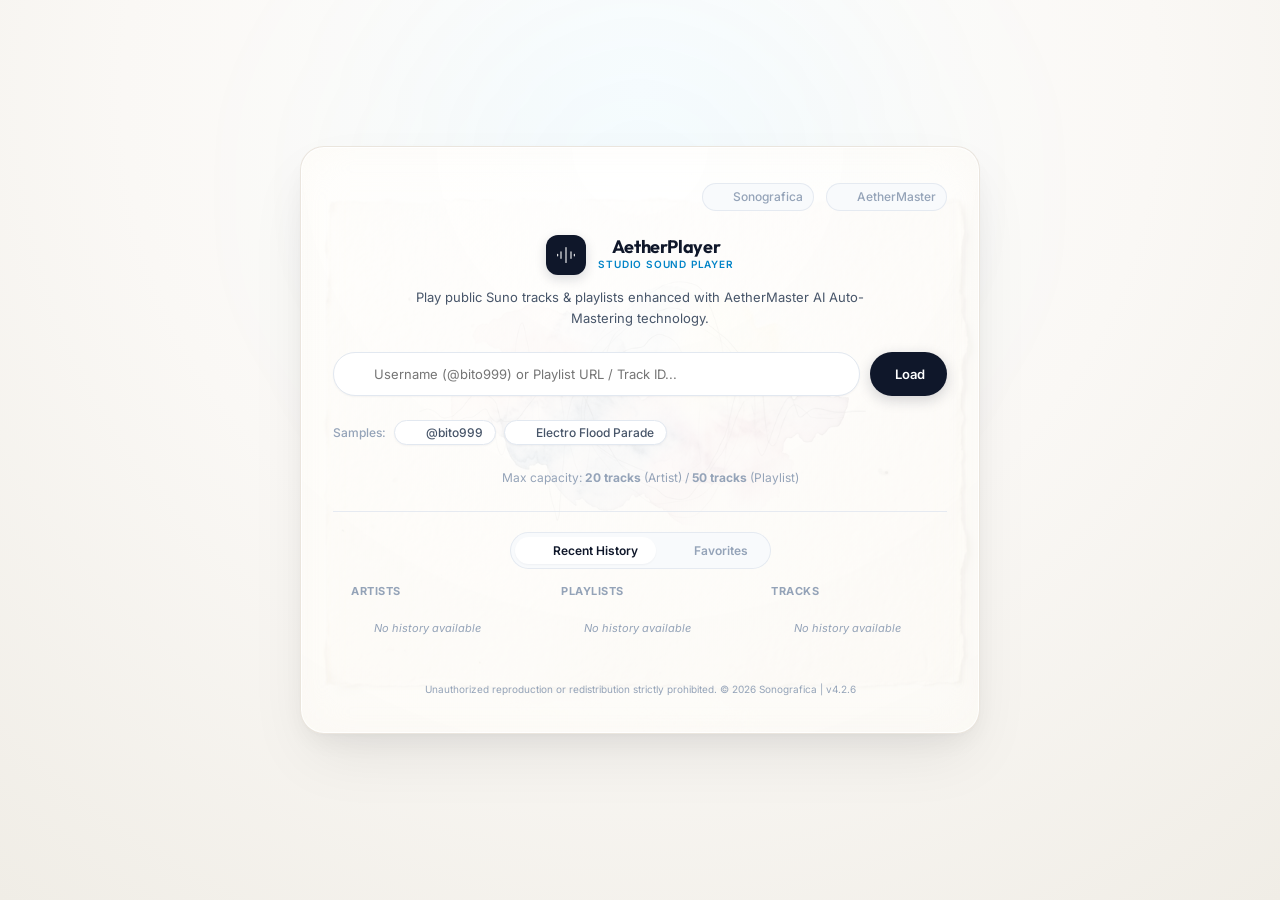
==== AETHER_PLAYER/index.html @ f4fc5114 "Deploy v4.2.24: sync engine updates from app.js" ====
<!-- Version: 4.2.24 (Fine Art Studio Edition) -->
<!DOCTYPE html>
<html lang="en">
<head>
  <!-- Google tag (gtag.js) -->
  <script async src="https://www.googletagmanager.com/gtag/js?id=G-C8CLCFDVX2"></script>
  <script>
      window.dataLayer = window.dataLayer || [];
      function gtag(){dataLayer.push(arguments);}
      gtag('js', new Date());
      gtag('config', 'G-C8CLCFDVX2');
  </script>

  <meta charset="UTF-8">
  <meta name="viewport" content="width=device-width, initial-scale=1.0, viewport-fit=cover">

  <!-- Primary SEO Meta Tags (Worldwide Search Engines) -->
  <title>AetherPlayer - Suno AI Music Player & AI Mastering Engine | Sonografica</title>
  <meta name="title" content="AetherPlayer - Suno AI Music Player & AI Mastering Engine | Sonografica">
  <meta name="description" content="Dedicated high-fidelity web music player for Suno AI public songs and playlists. Experience studio-grade sound with AetherMaster AI real-time mastering DSP, synchronized lyrics, and background mobile playback.">
  <meta name="keywords" content="Suno AI player, Suno music player, Suno AI playlist player, AI mastering, Web Audio API DSP, Sonografica, AetherPlayer, AetherMaster, Suno lyrics viewer, AI music enhancement, online web music player, Bito music">
  <meta name="author" content="Sonografica / Bito">
  <meta name="publisher" content="Sonografica">
  <meta name="robots" content="index, follow, max-snippet:-1, max-image-preview:large, max-video-preview:-1">
  <link rel="canonical" href="https://aether-player-blush.vercel.app/">

  <!-- Hreflang for Global & Multi-regional Crawlers -->
  <link rel="alternate" hreflang="x-default" href="https://aether-player-blush.vercel.app/">
  <link rel="alternate" hreflang="en" href="https://aether-player-blush.vercel.app/">
  <link rel="alternate" hreflang="ja" href="https://aether-player-blush.vercel.app/">

  <!-- Mobile Browser & PWA Integration -->
  <meta name="theme-color" content="#f7f6f3">
  <meta name="apple-mobile-web-app-capable" content="yes">
  <meta name="mobile-web-app-capable" content="yes">
  <meta name="apple-mobile-web-app-status-bar-style" content="default">
  <meta name="apple-mobile-web-app-title" content="AetherPlayer">
  <meta name="application-name" content="AetherPlayer">
  <link rel="manifest" href="manifest.json">

  <!-- Open Graph / Facebook / Discord / LinkedIn -->
  <meta property="og:type" content="music.playlist">
  <meta property="og:url" content="https://aether-player-blush.vercel.app/">
  <meta property="og:title" content="AetherPlayer - Suno AI Music Player & AI Mastering Engine">
  <meta property="og:description" content="Dedicated high-fidelity web music player for Suno AI public songs and playlists with real-time AetherMaster AI auto-mastering DSP and lyrics.">
  <meta property="og:image" content="https://bito999p-ctrl.github.io/sonografica/hero_bg.png">
  <meta property="og:image:width" content="1200">
  <meta property="og:image:height" content="630">
  <meta property="og:image:alt" content="AetherPlayer Studio Deck Interface">
  <meta property="og:site_name" content="AetherPlayer by Sonografica">
  <meta property="og:locale" content="en_US">
  <meta property="og:locale:alternate" content="ja_JP">

  <!-- Twitter / X Cards -->
  <meta name="twitter:card" content="summary_large_image">
  <meta name="twitter:site" content="@bito999">
  <meta name="twitter:creator" content="@bito999">
  <meta name="twitter:url" content="https://aether-player-blush.vercel.app/">
  <meta name="twitter:title" content="AetherPlayer - Suno AI Music Player & AI Mastering Engine">
  <meta name="twitter:description" content="Dedicated high-fidelity web music player for Suno AI public tracks & playlists with AetherMaster AI auto-mastering DSP.">
  <meta name="twitter:image" content="https://bito999p-ctrl.github.io/sonografica/hero_bg.png">
  <meta name="twitter:image:alt" content="AetherPlayer Studio Interface">

  <!-- Favicons -->
  <link rel="icon" type="image/png" href="https://bito999p-ctrl.github.io/sonografica/favicon.png">
  <link rel="apple-touch-icon" href="https://bito999p-ctrl.github.io/sonografica/favicon.png">

  <!-- Fonts Preconnect -->
  <link rel="preconnect" href="https://fonts.googleapis.com">
  <link rel="preconnect" href="https://fonts.gstatic.com" crossorigin>
  <link href="https://fonts.googleapis.com/css2?family=Inter:wght@300;400;500;600;700&family=Outfit:wght@400;500;600;700;800&family=JetBrains+Mono:wght@400;600&display=swap" rel="stylesheet">
  
  <!-- Stylesheet -->
  <link rel="stylesheet" href="styles.css?v=4.2.24">
  
  <!-- Lucide Icons -->
  <script src="https://unpkg.com/lucide@latest"></script>

  <!-- Schema.org JSON-LD Structured Data (Rich Search Results) -->
  <script type="application/ld+json">
  {
    "@context": "https://schema.org",
    "@graph": [
      {
        "@type": "WebApplication",
        "@id": "https://aether-player-blush.vercel.app/#webapp",
        "name": "AetherPlayer",
        "url": "https://aether-player-blush.vercel.app/",
        "applicationCategory": "MultimediaApplication, MusicApplication",
        "operatingSystem": "All (Web Browser, iOS, Android, macOS, Windows, Linux)",
        "browserRequirements": "Requires Web Audio API support (Chrome, Safari, Firefox, Edge)",
        "description": "Dedicated web music player for Suno AI public tracks and playlists, enhanced with AetherMaster AI real-time mastering DSP, lyrics visualization, and background playback.",
        "image": "https://bito999p-ctrl.github.io/sonografica/hero_bg.png",
        "offers": {
          "@type": "Offer",
          "price": "0",
          "priceCurrency": "USD"
        },
        "author": {
          "@type": "Organization",
          "name": "Sonografica",
          "url": "https://bito999p-ctrl.github.io/sonografica"
        },
        "featureList": [
          "Suno AI Public Playlist & Track Streaming",
          "AetherMaster Real-time Web Audio API AI Mastering DSP",
          "Dynamic Resonance Analysis & Notch Filtering",
          "14 Studio Mastering Presets (Pops, Rock, R&B, EDM, Metal, Lo-Fi, Ambient, etc.)",
          "Synchronized Lyrics & Prompt Viewer",
          "Mobile Background Playback with W3C MediaSession API",
          "Lock Screen Controls & Bluetooth Earphone Integration"
        ]
      },
      {
        "@type": "WebSite",
        "@id": "https://aether-player-blush.vercel.app/#website",
        "url": "https://aether-player-blush.vercel.app/",
        "name": "AetherPlayer",
        "description": "Suno AI Music Player & AetherMaster AI Sound Enhancer",
        "publisher": {
          "@type": "Organization",
          "name": "Sonografica",
          "url": "https://bito999p-ctrl.github.io/sonografica"
        }
      },
      {
        "@type": "FAQPage",
        "mainEntity": [
          {
            "@type": "Question",
            "name": "How do I play Suno AI songs and playlists on AetherPlayer?",
            "acceptedAnswer": {
              "@type": "Answer",
              "text": "Simply paste any public Suno artist profile URL (e.g. @bito999) or public playlist URL into the input field on AetherPlayer and click Load to stream and browse songs instantly."
            }
          },
          {
            "@type": "Question",
            "name": "Can I listen to Suno AI music in the background on mobile devices?",
            "acceptedAnswer": {
              "@type": "Answer",
              "text": "Yes. AetherPlayer fully supports background playback on iOS Safari and Android Chrome with lock screen media controls, artwork display, and Bluetooth earphone remote actions."
            }
          },
          {
            "@type": "Question",
            "name": "How does the AetherMaster AI mastering DSP work?",
            "acceptedAnswer": {
              "@type": "Answer",
              "text": "The built-in AetherMaster engine uses the Web Audio API to analyze audio spectral balance, dynamically suppress harsh resonance frequencies, expand stereo imaging, and optimize loudness with mastering limiters in real time."
            }
          }
        ]
      }
    ]
  }
  </script>
</head>
<body>
  <!-- Ambient Light Backdrop Glow -->
  <div id="ambient-glow" class="ambient-glow"></div>

  <div class="app-container">

    <!-- ==========================================
         1. LANDING SCREEN (Top View)
         ========================================== -->
    <div id="landing-screen" class="landing-container">
      <div class="landing-card card">
        
        <!-- Portal Navigation Header -->
        <header class="portal-header">
          <a href="https://bito999p-ctrl.github.io/sonografica" class="portal-link-btn" title="Sonografica Portal">
            <i data-lucide="home"></i>
            <span>Sonografica</span>
          </a>
          <a href="https://bito999p-ctrl.github.io/aether_master/" class="portal-link-btn" target="_blank" title="AetherMaster Engine">
            <i data-lucide="sliders"></i>
            <span>AetherMaster</span>
          </a>
        </header>

        <!-- Brand Hero -->
        <div class="landing-hero">
          <div class="logo landing-logo">
            <div class="logo-icon-badge">
              <svg class="brand-glyph" viewBox="0 0 24 24" fill="none" stroke="currentColor" stroke-width="1.3" stroke-linecap="round" stroke-linejoin="round">
                <path d="M12 3v18M6 8v8M18 8v8M2 11v2M22 11v2"/>
              </svg>
            </div>
            <div class="logo-text-group">
              <h1 class="logo-title">AetherPlayer</h1>
              <span class="brand-credit">Studio Sound Player</span>
            </div>
          </div>
          <p class="landing-subtitle">Play public Suno tracks & playlists enhanced with AetherMaster AI Auto-Mastering technology.</p>
        </div>
        
        <!-- Import Input Form -->
        <div class="landing-import-box">
          <div class="import-input-wrapper">
            <i data-lucide="link" class="input-icon"></i>
            <input 
              type="text" 
              id="landing-input" 
              placeholder="Username (@bito999) or Playlist URL / Track ID..." 
              autocomplete="off"
            >
          </div>
          <button id="landing-btn" class="btn btn-primary btn-glow">
            <span id="landing-btn-text"><i data-lucide="play-circle"></i> Load</span>
            <span id="landing-btn-loader" class="loader hidden"></span>
          </button>
        </div>

        <!-- Quick Samples -->
        <div class="quick-links">
          <span class="quick-label">Samples:</span>
          <button class="quick-link-btn chip-btn" data-url="@bito999">
            <i data-lucide="user"></i> @bito999
          </button>
          <button class="quick-link-btn chip-btn" data-url="a9ee0f0f-61cf-428d-8e26-d4407b951b63">
            <i data-lucide="disc"></i> Electro Flood Parade
          </button>
        </div>

        <p class="landing-helper-text">
          <i data-lucide="info" class="helper-icon"></i>
          <span>Max capacity: <b>20 tracks</b> (Artist) / <b>50 tracks</b> (Playlist)</span>
        </p>

        <!-- Segmented Tabs: History & Favorites -->
        <div id="landing-tabs-container" class="landing-tabs-container">
          <div class="landing-segment-tabs">
            <button id="landing-tab-history-btn" class="segment-tab-btn active">
              <i data-lucide="history"></i> Recent History
            </button>
            <button id="landing-tab-favorites-btn" class="segment-tab-btn">
              <i data-lucide="heart"></i> Favorites
            </button>
          </div>

          <!-- History Section -->
          <div id="history-container" class="history-container landing-subview">
            <div class="history-grid">
              <div class="history-col">
                <h4><i data-lucide="user"></i> Artists</h4>
                <div id="history-users-list" class="history-list"></div>
              </div>
              <div class="history-col">
                <h4><i data-lucide="disc"></i> Playlists</h4>
                <div id="history-playlists-list" class="history-list"></div>
              </div>
              <div class="history-col">
                <h4><i data-lucide="music"></i> Tracks</h4>
                <div id="history-tracks-list" class="history-list"></div>
              </div>
            </div>
          </div>

          <!-- Favorites Section -->
          <div id="favorites-container" class="favorites-container landing-subview hidden">
            <div class="favorites-grid">
              <div class="favorites-col">
                <h4><i data-lucide="user"></i> Artists</h4>
                <div id="favorites-users-list" class="favorites-list"></div>
              </div>
              <div class="favorites-col">
                <h4><i data-lucide="disc"></i> Playlists</h4>
                <div id="favorites-playlists-list" class="favorites-list"></div>
              </div>
              <div class="favorites-col">
                <h4><i data-lucide="music"></i> Tracks</h4>
                <div id="favorites-tracks-list" class="favorites-list"></div>
              </div>
            </div>
          </div>
        </div>

        <footer class="landing-copyright-note">
          Unauthorized reproduction or redistribution strictly prohibited. © 2026 Sonografica | v4.2.6
        </footer>
      </div>
    </div>

    <!-- ==========================================
         2. PLAYER WORKSPACE (3-Column Layout)
         ========================================== -->
    <div id="player-workspace" class="player-workspace-container hidden">
            <!-- App Header -->
      <header class="app-header card">
        <div class="header-left-group">
          <div class="header-left">
            <div id="header-logo-btn" class="logo clickable-logo" role="button" tabindex="0" title="Back to Home">
              <div class="logo-icon-badge small">
                <svg class="brand-glyph" viewBox="0 0 24 24" fill="none" stroke="currentColor" stroke-width="1.3" stroke-linecap="round" stroke-linejoin="round">
                  <path d="M12 3v18M6 8v8M18 8v8M2 11v2M22 11v2"/>
                </svg>
              </div>
              <div class="logo-text-group">
                <span class="logo-title">AetherPlayer</span>
                <span class="brand-credit">Studio Deck</span>
              </div>
            </div>
          </div>
          
          <!-- Portal Links (Desktop) -->
          <div class="header-portal-links desktop-only-flex">
            <a href="https://bito999p-ctrl.github.io/sonografica" class="portal-link-item"><i data-lucide="home"></i> Portal</a>
            <a href="https://bito999p-ctrl.github.io/aether_master/" class="portal-link-item" target="_blank"><i data-lucide="sliders"></i> Engine</a>
          </div>
        </div>

        <!-- Header Actions -->
        <div class="header-actions">
          <!-- History Dropdown Trigger -->
          <div class="history-dropdown-wrapper">
            <button id="history-toggle-btn" class="btn btn-secondary btn-icon-text" title="History & Favorites">
              <i data-lucide="history"></i>
              <span class="btn-text">History & Favorites</span>
            </button>
            <div id="header-history-dropdown" class="header-history-dropdown card hidden">
              <div class="dropdown-tab-headers">
                <button id="drop-tab-history" class="dropdown-tab-btn active"><i data-lucide="history"></i> History</button>
                <button id="drop-tab-favorites" class="dropdown-tab-btn"><i data-lucide="heart"></i> Favorites</button>
              </div>
              
              <div id="drop-content-history" class="dropdown-tab-content">
                <div class="dropdown-history-grid">
                  <div class="dropdown-history-col">
                    <h4><i data-lucide="user"></i> Artists</h4>
                    <div id="dropdown-history-users-list" class="dropdown-history-list"></div>
                  </div>
                  <div class="dropdown-history-col">
                    <h4><i data-lucide="disc"></i> Playlists</h4>
                    <div id="dropdown-history-playlists-list" class="dropdown-history-list"></div>
                  </div>
                  <div class="dropdown-history-col">
                    <h4><i data-lucide="music"></i> Tracks</h4>
                    <div id="dropdown-history-tracks-list" class="dropdown-history-list"></div>
                  </div>
                </div>
              </div>

              <div id="drop-content-favorites" class="dropdown-tab-content hidden">
                <div class="dropdown-history-grid">
                  <div class="dropdown-history-col">
                    <h4><i data-lucide="user"></i> Artists</h4>
                    <div id="dropdown-favorites-users-list" class="dropdown-history-list"></div>
                  </div>
                  <div class="dropdown-history-col">
                    <h4><i data-lucide="disc"></i> Playlists</h4>
                    <div id="dropdown-favorites-playlists-list" class="dropdown-history-list"></div>
                  </div>
                  <div class="dropdown-history-col">
                    <h4><i data-lucide="music"></i> Tracks</h4>
                    <div id="dropdown-favorites-tracks-list" class="dropdown-history-list"></div>
                  </div>
                </div>
              </div>
            </div>
          </div>

          <button id="back-to-landing-btn" class="btn btn-secondary btn-icon-text" title="Load New URL">
            <i data-lucide="search"></i>
            <span class="btn-text">New Import</span>
          </button>
          <button id="share-btn" class="btn btn-primary btn-icon-text" title="Copy Share Link">
            <i data-lucide="share-2"></i>
            <span class="btn-text">Share</span>
          </button>
        </div>
      </header>

      <!-- Main Workspace -->
      <main class="app-workspace">

        <!-- Column 1: Library, Playlists & Tracks List -->
        <section class="workspace-sidebar card">
          <div class="sidebar-header">
            <div class="sidebar-nav-buttons">
              <button id="sidebar-back-btn" class="btn-ghost" title="Back">
                <i data-lucide="arrow-left"></i>
                <span id="sidebar-back-text">Back to Home</span>
              </button>
              <button id="sidebar-to-player-btn" class="btn-ghost mobile-only-inline" title="Player">
                <i data-lucide="music"></i> Player
              </button>
            </div>
            
            <div id="source-info" class="source-info-container">
              <div class="source-cover-wrapper">
                <img id="source-cover" src="https://cdn1.suno.ai/image_large_00000000-0000-0000-0000-000000000000.png" alt="Cover" class="source-cover">
              </div>
              <div class="source-text">
                <div class="source-title-row">
                  <h2 id="source-name">Suno Playlist</h2>
                  <button id="source-like-btn" class="source-like-btn" title="Save to Favorites"><i data-lucide="heart"></i></button>
                </div>
                <span id="source-type" class="source-badge">Playlist</span>
              </div>
            </div>
          </div>

          <div class="sidebar-content">
            <!-- Playlists List -->
            <div id="playlists-section" class="playlists-section hidden">
              <h3 class="section-title"><i data-lucide="folder"></i> Public Playlists</h3>
              <div id="playlists-list" class="playlists-list"></div>
            </div>

            <!-- Tracks Section -->
            <div class="tracks-section">
              <div class="tracks-section-header">
                <h3 class="section-title"><i data-lucide="list-music"></i> Tracklist</h3>
                <span id="tracks-count" class="tracks-count-badge">0</span>
              </div>
              <div class="tracks-list-container">
                <div id="tracks-list" class="tracks-list">
                  <div class="empty-list">No tracks loaded</div>
                </div>
              </div>
            </div>
          </div>

          <footer class="sidebar-copyright-note">
            © 2026 Sonografica | v4.2.6
          </footer>
        </section>

        <!-- Column 2: Center Studio Player Deck -->
        <section class="workspace-player card">
          <div class="player-modal-header">
            <button id="close-player-btn" class="close-player-btn" title="Close Player">
              <i data-lucide="chevron-down"></i>
              <span>Close</span>
            </button>
            <div class="header-right-actions">
              <button id="open-playlist-btn" class="action-pill-btn" title="View Tracklist">
                <i data-lucide="list-music"></i> <span>Playlist</span>
              </button>
              <button id="open-lyrics-btn" class="action-pill-btn" title="View Lyrics">
                <i data-lucide="file-text"></i> <span>Lyrics</span>
              </button>
            </div>
          </div>

          <div class="player-hud">
            <!-- Hero 1:1 Square Artwork -->
            <div class="artwork-container">
              <div class="artwork-wrapper">
                <img id="track-artwork" src="https://cdn1.suno.ai/image_large_00000000-0000-0000-0000-000000000000.png" alt="Artwork" class="artwork-img">
              </div>
            </div>

            <!-- Track Metadata -->
            <div class="track-details">
              <div class="track-title-row">
                <h2 id="track-title">Select a track to play</h2>
                <button id="like-btn" class="like-btn" title="Save to Favorites"><i data-lucide="heart"></i></button>
                <a id="suno-link" href="#" target="_blank" class="suno-external-link hidden" title="Open in Suno">
                  <i data-lucide="external-link"></i>
                  <span>Suno</span>
                </a>
              </div>
              <p id="track-artist">Suno Artist</p>
              
              <!-- AI Analyzing Indicator Chip -->
              <div id="ai-analyzing-indicator" class="ai-analyzing-indicator hidden">
                <span class="pulse-dot"></span> AI Mastering Analysis...
              </div>
            </div>

            <!-- Progress Bar -->
            <div class="player-progress">
              <span id="current-time" class="time-label">0:00</span>
              <div class="progress-bar-wrapper">
                <input type="range" id="progress-bar" min="0" max="100" value="0" step="0.1">
              </div>
              <span id="duration-time" class="time-label">0:00</span>
            </div>

            <!-- Transport Controls Deck -->
            <div class="player-controls">
              <button id="shuffle-btn" class="ctrl-btn sub-ctrl" title="Shuffle"><i data-lucide="shuffle"></i></button>
              <button id="prev-btn" class="ctrl-btn step-ctrl" title="Previous"><i data-lucide="skip-back"></i></button>
              <button id="play-pause-btn" class="ctrl-btn play-btn" title="Play"><i data-lucide="play" id="play-pause-icon"></i></button>
              <button id="next-btn" class="ctrl-btn step-ctrl" title="Next"><i data-lucide="skip-forward"></i></button>
              <button id="repeat-btn" class="ctrl-btn sub-ctrl" title="Repeat"><i data-lucide="repeat"></i></button>
            </div>

            <!-- Footer Volume & Mastering Controls -->
            <div class="player-footer">
              <div class="volume-control">
                <i data-lucide="volume-2" class="volume-icon-svg"></i>
                <input type="range" id="volume-slider" min="0" max="100" value="80">
              </div>
              <div class="player-footer-extra">
                <div class="footer-dropdowns-row">
                  <div class="custom-select-wrapper mobile-preset-mode">
                    <select id="mobile-preset-select" class="styled-select">
                      <option value="auto">✦ AI Auto (Default)</option>
                      <option value="pops">✦ Pops</option>
                      <option value="rnb">✦ R&B / Soul</option>
                      <option value="rock">✦ Rock / Alt</option>
                      <option value="metal">✦ Heavy Metal</option>
                      <option value="edm">✦ EDM / Club</option>
                      <option value="hiphop">✦ Hip-Hop</option>
                      <option value="lofi">✦ Lo-Fi Chill</option>
                      <option value="hardcore">✦ Gabber</option>
                      <option value="ambient">✦ Ambient</option>
                      <option value="podcast">✦ Podcast</option>
                      <option value="classic">✦ Classical</option>
                      <option value="jazz">✦ Jazz</option>
                      <option value="acoustic">✦ Acoustic</option>
                    </select>
                  </div>
                </div>

                <div class="player-mastering-control">
                  <span class="pm-label"><i data-lucide="sparkles"></i> Mastering</span>
                  <label class="switch-container small-switch">
                    <input type="checkbox" id="mobile-enhancer-toggle">
                    <span class="switch-slider"></span>
                  </label>
                </div>
              </div>
            </div>
          </div>

          <!-- Slide-up Lyrics Sheet Overlay -->
          <div id="player-lyrics-overlay" class="player-lyrics-overlay">
            <div class="lyrics-overlay-header">
              <h3><i data-lucide="file-text"></i> Lyrics</h3>
              <button id="close-lyrics-btn" class="close-sheet-btn"><i data-lucide="x"></i></button>
            </div>
            <div id="mobile-lyrics-text" class="mobile-lyrics-text">
              Select a track to view lyrics.
            </div>
          </div>

          <!-- Slide-up Playlist Sheet Overlay -->
          <div id="player-playlist-overlay" class="player-playlist-overlay">
            <div class="playlist-overlay-header">
              <div class="playlist-overlay-title-group">
                <h3><i data-lucide="list-music"></i> Tracklist (<span id="overlay-tracks-count">0</span>)</h3>
                <span class="limit-spec-note-mobile">※ Max 50 tracks</span>
              </div>
              <button id="close-playlist-btn" class="close-sheet-btn"><i data-lucide="x"></i></button>
            </div>
            <div id="mobile-overlay-tracks-list" class="mobile-overlay-tracks-list">
              <div class="empty-list">No tracks loaded</div>
            </div>
          </div>
        </section>

        <!-- Column 3: Sound Enhancer Studio Lab (Clean Dedicated Column) -->
        <section class="workspace-utility card">
          <div class="utility-header">
            <h3><i data-lucide="sliders"></i> Sound Enhancer</h3>
            <span class="utility-sub">AetherMaster DSP</span>
          </div>

          <div class="utility-body">
            <!-- Master Bypass Header -->
            <div class="enhancer-header">
              <div class="enhancer-title-block">
                <h3>AetherMaster Engine</h3>
                <p>AI Auto-Mastering Mode</p>
              </div>
              <label class="switch-container">
                <input type="checkbox" id="enhancer-toggle">
                <span class="switch-slider"></span>
              </label>
            </div>

            <!-- Preset Select -->
            <div class="preset-selection-row">
              <span class="preset-label">Mastering Preset</span>
              <div class="custom-select-wrapper">
                <select id="preset-select" class="preset-select styled-select">
                  <option value="auto">✦ AI Auto-Optimized (Default)</option>
                  <option value="pops">✦ Pops</option>
                  <option value="rnb">✦ R&B / Soul</option>
                  <option value="rock">✦ Rock / Alternative</option>
                  <option value="metal">✦ Heavy Metal / Hard Rock</option>
                  <option value="edm">✦ EDM / Club Electronic</option>
                  <option value="hiphop">✦ Hip-Hop / Rap</option>
                  <option value="lofi">✦ Lo-Fi Chill</option>
                  <option value="hardcore">✦ Hardcore Techno / Gabber</option>
                  <option value="ambient">✦ Ambient / Cinematic</option>
                  <option value="podcast">✦ Podcast / Voice Enhancer</option>
                  <option value="classic">✦ Classical / Orchestral</option>
                  <option value="jazz">✦ Jazz / Smooth Brass</option>
                  <option value="acoustic">✦ Acoustic / Folk Singer</option>
                </select>
              </div>
            </div>

            <!-- AI Status HUD Card -->
            <div class="ai-status-hud card-nested">
              <div class="ai-status-row">
                <span class="hud-label">AI Engine Status</span>
                <span id="ai-status" class="status-badge idle">STANDBY</span>
              </div>
              <div class="ai-status-row">
                <span class="hud-label">Dynamic Range</span>
                <span id="hud-dynamics-desc" class="hud-value">--</span>
              </div>
              <div class="ai-status-row">
                <span class="hud-label">Stereo Field</span>
                <span id="hud-stereo-desc" class="hud-value">--</span>
              </div>
              <div class="ai-status-row">
                <span class="hud-label">Detected Style</span>
                <span id="hud-genre-desc" class="hud-value">--</span>
              </div>
            </div>

            <!-- DSP Parameters Telemetry Display -->
            <div class="ai-params-display">
              <h4 class="params-header"><i data-lucide="activity"></i> Real-time DSP Telemetry</h4>
              
              <div class="param-row-grid">
                <div class="param-small-card">
                  <span class="lbl">Bass EQ</span>
                  <span id="hud-eq-low" class="val">-- dB</span>
                </div>
                <div class="param-small-card">
                  <span class="lbl">Treble EQ</span>
                  <span id="hud-eq-high" class="val">-- dB</span>
                </div>
                <div class="param-small-card">
                  <span class="lbl">Stereo Width</span>
                  <span id="hud-width" class="val">--</span>
                </div>
                <div class="param-small-card">
                  <span class="lbl">Hiss Cut</span>
                  <span id="hud-hiss" class="val">-- %</span>
                </div>
              </div>

              <div class="param-card card-nested">
                <span class="param-title"><i data-lucide="gauge"></i> Dynamics & Limiter Boost</span>
                <div class="dynamics-info-row">
                  <div class="info-cell">
                    <span class="lbl">Threshold</span>
                    <span id="hud-comp-thresh" class="val">-- dB</span>
                  </div>
                  <div class="info-cell">
                    <span class="lbl">Ratio</span>
                    <span id="hud-comp-ratio" class="val">--</span>
                  </div>
                  <div class="info-cell">
                    <span class="lbl">Limiter Boost</span>
                    <span id="hud-limiter-boost" class="val highlight">-- dB</span>
                  </div>
                </div>
              </div>

              <div class="param-card card-nested">
                <span class="param-title"><i data-lucide="cpu"></i> Advanced DSP Engine</span>
                <div class="dynamics-info-row">
                  <div class="info-cell">
                    <span class="lbl">Saturator</span>
                    <span id="hud-sat-drive" class="val">--</span>
                  </div>
                  <div class="info-cell">
                    <span class="lbl">De-esser</span>
                    <span id="hud-deesser" class="val">--</span>
                  </div>
                  <div class="info-cell">
                    <span class="lbl">Subsonic</span>
                    <span id="hud-rumble" class="val">--</span>
                  </div>
                </div>
              </div>
            </div>

          </div>
        </section>

      </main>
    </div>

  </div>

  <!-- Audio Elements (hidden) -->
  <audio id="audio-player" crossorigin="anonymous" playsinline webkit-playsinline preload="auto"></audio>
  <audio id="bg-keepalive" loop playsinline webkit-playsinline preload="auto" src="assets/keepalive.wav"></audio>

  <!-- Mini Player (Floating Mobile Deck) -->
  <div id="mini-player" class="mini-player hidden">
    <div class="mini-player-progress-line">
      <div id="mini-progress-fill" class="mini-progress-fill"></div>
    </div>
    <div class="mini-player-content">
      <div class="mini-artwork-wrapper">
        <img id="mini-artwork" src="https://cdn1.suno.ai/image_large_00000000-0000-0000-0000-000000000000.png" alt="Artwork" class="mini-artwork">
      </div>
      <div class="mini-track-info">
        <div id="mini-title" class="mini-title">Select a track to play</div>
        <div id="mini-artist" class="mini-artist">Suno Artist</div>
      </div>
      <div class="mini-player-actions">
        <button id="mini-like-btn" class="mini-btn" title="Favorites"><i data-lucide="heart"></i></button>
        <button id="mini-play-btn" class="mini-btn mini-play-btn" title="Play"><i data-lucide="play" id="mini-play-icon"></i></button>
        <button id="mini-next-btn" class="mini-btn" title="Next"><i data-lucide="skip-forward"></i></button>
      </div>
    </div>
  </div>

  <!-- Mobile Bottom Navigation Bar (3 Tabs) -->
  <nav id="mobile-nav-bar" class="mobile-nav-bar hidden">
    <button id="nav-btn-library" class="nav-btn active">
      <span class="nav-btn-icon"><i data-lucide="list-music"></i></span>
      <span class="nav-btn-text">Library</span>
    </button>
    <button id="nav-btn-player" class="nav-btn">
      <span class="nav-btn-icon"><i data-lucide="disc"></i></span>
      <span class="nav-btn-text">Player</span>
    </button>
    <button id="nav-btn-utility" class="nav-btn">
      <span class="nav-btn-icon"><i data-lucide="sliders"></i></span>
      <span class="nav-btn-text">Enhancer</span>
    </button>
  </nav>

  <!-- Floating Toast Notification -->
  <div id="toast-notification" class="toast-notification hidden">
    <i data-lucide="check" class="toast-icon"></i>
    <span id="toast-message">AetherPlayer share link copied!</span>
  </div>

  <!-- Share Selection Modal -->
  <div id="share-modal-backdrop" class="modal-backdrop hidden">
    <div class="modal-dialog card share-modal-card">
      <div class="modal-header">
        <div class="modal-title-group">
          <div class="modal-icon-badge">
            <i data-lucide="share-2"></i>
          </div>
          <div>
            <h3 class="modal-title">Share to AetherPlayer</h3>
            <span class="modal-sub">Choose what you want to share</span>
          </div>
        </div>
        <button id="close-share-modal-btn" class="modal-close-btn" title="Close"><i data-lucide="x"></i></button>
      </div>

      <div id="share-options-list" class="share-options-list">
        <!-- Dynamic Option Cards populated by player.js -->
      </div>
    </div>
  </div>

  <!-- JS Scripts -->
  <script type="module" src="player.js?v=4.2.24"></script>
</body>
</html>
---- AETHER_PLAYER/styles.css ----
/* ==========================================================================
   AETHERPLAYER - LUXURY STUDIO DESIGN SYSTEM
   Theme: Fine Art Watercolor & Handmade Paper Glass Deck
   Typography: Inter & Outfit
   Icons: Ultra-Refined Thin Lines (stroke-width: 1.25px)
   Version: 4.2.24
   ========================================================================== */

:root {
  --bg-base: #f9f8f6;
  --bg-card: rgba(255, 255, 255, 0.90);
  --bg-card-solid: #ffffff;
  --bg-card-elevated: rgba(255, 255, 255, 0.96);
  --bg-nested: rgba(248, 250, 252, 0.92);
  --bg-hover: rgba(241, 245, 249, 0.95);
  --bg-active: rgba(226, 232, 240, 0.95);

  --border-glass: rgba(255, 255, 255, 0.90);
  --border-subtle: rgba(226, 232, 240, 0.85);
  --border-light: #e2e8f0;
  --border-medium: #cbd5e1;
  --border-focus: #0ea5e9;

  --text-primary: #0f172a;
  --text-secondary: #475569;
  --text-muted: #94a3b8;
  --text-light: #cbd5e1;

  --accent-primary: #0284c7;
  --accent-primary-hover: #0369a1;
  --accent-glow: rgba(2, 132, 199, 0.12);
  --accent-dark: #0f172a;
  --accent-dark-hover: #1e293b;

  --status-active: #0284c7;
  --status-active-bg: rgba(2, 132, 199, 0.08);
  --status-idle: #64748b;
  --status-idle-bg: rgba(100, 116, 139, 0.08);
  --status-loading: #d97706;
  --status-loading-bg: rgba(217, 119, 6, 0.08);

  --font-sans: 'Inter', -apple-system, BlinkMacSystemFont, "Segoe UI", Roboto, sans-serif;
  --font-display: 'Outfit', -apple-system, BlinkMacSystemFont, sans-serif;
  --font-mono: 'JetBrains Mono', monospace;

  --radius-xs: 6px;
  --radius-sm: 8px;
  --radius-md: 12px;
  --radius-lg: 18px;
  --radius-xl: 24px;
  --radius-pill: 9999px;

  --shadow-xs: 0 1px 2px rgba(15, 23, 42, 0.04);
  --shadow-sm: 0 2px 6px -1px rgba(15, 23, 42, 0.05), 0 1px 3px rgba(15, 23, 42, 0.03);
  --shadow-md: 0 8px 24px -4px rgba(15, 23, 42, 0.06), 0 2px 6px rgba(15, 23, 42, 0.02);
  --shadow-lg: 0 16px 36px -8px rgba(15, 23, 42, 0.08), 0 4px 12px rgba(15, 23, 42, 0.03);
  --shadow-artwork: 0 2px 4px rgba(35, 25, 15, 0.05), 0 16px 36px -8px rgba(35, 25, 15, 0.22), 0 0 0 1px rgba(255, 255, 255, 0.95);

  --transition-fast: 0.15s cubic-bezier(0.16, 1, 0.3, 1);
  --transition-normal: 0.25s cubic-bezier(0.16, 1, 0.3, 1);
}

/* Base Reset: Absolute Safety from Overflow */
*, *::before, *::after {
  box-sizing: border-box;
  margin: 0;
  padding: 0;
  min-width: 0;
  -webkit-tap-highlight-color: transparent;
}

html, body {
  width: 100%;
  height: 100%;
  font-family: var(--font-sans);
  font-size: 14px;
  line-height: 1.5;
  color: var(--text-primary);
  background-color: #f7f6f3;
  background-image:
    radial-gradient(circle at 50% 10%, #ffffff 0%, #faf8f5 50%, #f0ede6 100%);
  background-attachment: fixed;
  -webkit-font-smoothing: antialiased;
  -moz-osx-font-smoothing: grayscale;
}

/* Global Ultra-Thin Icon Styling */
i[data-lucide],
svg.lucide {
  stroke-width: 1.25px !important;
  vertical-align: middle;
  display: inline-block;
  flex-shrink: 0;
}

button {
  background: none;
  border: none;
  font-family: inherit;
  cursor: pointer;
  outline: none;
  display: inline-flex;
  align-items: center;
  justify-content: center;
  transition: all var(--transition-fast);
}

button:focus-visible {
  outline: 2px solid var(--border-focus);
  outline-offset: 2px;
}

input, select {
  font-family: inherit;
  font-size: inherit;
  outline: none;
}

a {
  color: inherit;
  text-decoration: none;
}

::-webkit-scrollbar {
  width: 5px;
  height: 5px;
}
::-webkit-scrollbar-track {
  background: transparent;
}
::-webkit-scrollbar-thumb {
  background: #cbd5e1;
  border-radius: var(--radius-pill);
}
::-webkit-scrollbar-thumb:hover {
  background: #94a3b8;
}

.ambient-glow {
  position: fixed;
  top: -10vw;
  left: 15vw;
  width: 70vw;
  height: 50vw;
  border-radius: 50%;
  background: radial-gradient(circle, rgba(14, 165, 233, 0.06) 0%, rgba(255, 255, 255, 0) 70%);
  pointer-events: none;
  z-index: 0;
  filter: blur(80px);
}

.app-container {
  position: relative;
  z-index: 1;
  width: 100%;
  min-height: 100vh;
  min-height: 100svh;
  display: flex;
  flex-direction: column;
}

/* Cards & Glassmorphism */
.card {
  background: rgba(255, 255, 255, 0.78);
  backdrop-filter: blur(20px);
  -webkit-backdrop-filter: blur(20px);
  border: 1px solid rgba(255, 255, 255, 0.90);
  border-radius: var(--radius-lg);
  box-shadow: 0 4px 18px -2px rgba(45, 35, 25, 0.05), 0 1px 3px rgba(45, 35, 25, 0.02);
}

.card-nested {
  background: var(--bg-nested);
  border: 1px solid var(--border-subtle);
  border-radius: var(--radius-md);
}

/* Typography & Brand */
.logo {
  display: inline-flex;
  align-items: center;
  gap: 12px;
  user-select: none;
}
.logo-icon-badge {
  width: 40px;
  height: 40px;
  border-radius: var(--radius-md);
  background: #0f172a;
  color: #ffffff;
  display: flex;
  align-items: center;
  justify-content: center;
  box-shadow: 0 4px 12px rgba(15, 23, 42, 0.15);
}
.logo-icon-badge.small {
  width: 32px;
  height: 32px;
  border-radius: var(--radius-sm);
}
.brand-glyph {
  width: 20px;
  height: 20px;
}
.logo-icon-badge.small .brand-glyph {
  width: 16px;
  height: 16px;
}
.logo-text-group {
  display: flex;
  flex-direction: column;
}
.logo-title {
  font-family: var(--font-display);
  font-size: 18px;
  font-weight: 700;
  letter-spacing: -0.02em;
  color: var(--text-primary);
  line-height: 1.1;
}
.brand-credit {
  font-size: 10px;
  font-weight: 600;
  letter-spacing: 0.08em;
  text-transform: uppercase;
  color: var(--accent-primary);
}

/* Common Buttons */
.btn {
  padding: 8px 16px;
  border-radius: var(--radius-pill);
  font-size: 13px;
  font-weight: 600;
  gap: 6px;
  white-space: nowrap;
}
.btn-primary {
  background: var(--accent-dark);
  color: #ffffff;
  box-shadow: var(--shadow-sm);
}
.btn-primary:hover {
  background: var(--accent-dark-hover);
  box-shadow: var(--shadow-md);
}
.btn-secondary {
  background: #ffffff;
  color: var(--text-secondary);
  border: 1px solid var(--border-light);
}
.btn-secondary:hover {
  background: var(--bg-hover);
  color: var(--text-primary);
  border-color: var(--border-medium);
}
.btn-ghost {
  padding: 6px 10px;
  border-radius: var(--radius-sm);
  color: var(--text-secondary);
  gap: 6px;
  font-size: 12px;
  font-weight: 500;
}
.btn-ghost:hover {
  background: var(--bg-hover);
  color: var(--text-primary);
}
.btn-glow {
  box-shadow: 0 4px 14px rgba(15, 23, 42, 0.18);
}
.loader {
  width: 16px;
  height: 16px;
  border: 2px solid rgba(255, 255, 255, 0.3);
  border-top-color: #ffffff;
  border-radius: 50%;
  animation: spin 0.8s linear infinite;
}
@keyframes spin {
  to { transform: rotate(360deg); }
}

/* ==========================================================================
   2. LANDING SCREEN (Top Centered Form & Scroll Safety)
   ========================================================================== */
.landing-container {
  width: 100%;
  min-height: 100vh;
  min-height: 100svh;
  display: flex;
  flex-direction: column;
  align-items: center;
  justify-content: flex-start;
  padding: 40px 20px 60px 20px;
  overflow-y: auto;
  -webkit-overflow-scrolling: touch;
}

.landing-card {
  width: 100%;
  max-width: 680px;
  padding: 36px 32px;
  display: flex;
  flex-direction: column;
  gap: 24px;
  margin: auto 0;
  border-radius: var(--radius-xl);
  /* Delicate Light Warm Cotton Watercolor Paper */
  background-color: #ffffff;
  background-image: radial-gradient(circle at 50% 0%, rgba(255, 255, 255, 0.90) 0%, rgba(253, 251, 247, 0.92) 100%), url('assets/ambient_bg.jpg');
  background-size: cover;
  background-position: center center;
  border: 1px solid rgba(228, 222, 212, 0.75);
  box-shadow:
    0 2px 5px rgba(25, 20, 15, 0.025),
    0 12px 30px -4px rgba(25, 20, 15, 0.055),
    0 28px 64px -10px rgba(25, 20, 15, 0.08),
    inset 0 0 0 1px rgba(255, 255, 255, 0.95),
    inset 0 0 40px rgba(250, 246, 238, 0.35);
  animation: fadeIn 0.3s ease-out;
}

.portal-header {
  display: flex;
  align-items: center;
  justify-content: flex-end;
  gap: 12px;
}
.portal-link-btn {
  display: inline-flex;
  align-items: center;
  gap: 6px;
  font-size: 12px;
  font-weight: 500;
  color: var(--text-muted);
  padding: 4px 10px;
  border-radius: var(--radius-pill);
  background: var(--bg-nested);
  border: 1px solid var(--border-subtle);
  transition: all var(--transition-fast);
}
.portal-link-btn:hover {
  color: var(--text-primary);
  background: #ffffff;
  border-color: var(--border-medium);
}
.portal-link-btn i {
  width: 14px;
  height: 14px;
}

.landing-hero {
  display: flex;
  flex-direction: column;
  align-items: center;
  text-align: center;
  gap: 12px;
}
.landing-subtitle {
  font-size: 13px;
  color: var(--text-secondary);
  max-width: 480px;
  line-height: 1.6;
}

.landing-import-box {
  display: flex;
  gap: 10px;
  width: 100%;
}
.import-input-wrapper {
  flex: 1;
  position: relative;
  display: flex;
  align-items: center;
}
.input-icon {
  position: absolute;
  left: 14px;
  width: 16px;
  height: 16px;
  color: var(--text-muted);
  pointer-events: none;
}
.import-input-wrapper input {
  width: 100%;
  height: 44px;
  padding: 0 16px 0 40px;
  background: #ffffff;
  border: 1px solid var(--border-light);
  border-radius: var(--radius-pill);
  font-size: 13px;
  color: var(--text-primary);
  box-shadow: var(--shadow-xs);
  transition: all var(--transition-fast);
}
.import-input-wrapper input:focus {
  border-color: var(--border-focus);
  box-shadow: 0 0 0 3px rgba(14, 165, 233, 0.12);
}
.landing-import-box .btn-primary {
  height: 44px;
  padding: 0 22px;
  font-size: 13px;
}

.quick-links {
  display: flex;
  align-items: center;
  flex-wrap: wrap;
  gap: 8px;
  font-size: 12px;
}
.quick-label {
  color: var(--text-muted);
  font-weight: 500;
}
.chip-btn {
  padding: 4px 12px;
  background: #ffffff;
  border: 1px solid var(--border-light);
  border-radius: var(--radius-pill);
  font-size: 12px;
  font-weight: 500;
  color: var(--text-secondary);
  gap: 6px;
  box-shadow: var(--shadow-xs);
}
.chip-btn:hover {
  background: var(--bg-hover);
  color: var(--text-primary);
  border-color: var(--border-medium);
}
.chip-btn i {
  width: 13px;
  height: 13px;
}

.landing-helper-text {
  display: flex;
  align-items: center;
  justify-content: center;
  gap: 6px;
  font-size: 12px;
  color: var(--text-muted);
}
.helper-icon {
  width: 14px;
  height: 14px;
}

/* Landing History & Favorites Tabs */
.landing-tabs-container {
  display: flex;
  flex-direction: column;
  gap: 14px;
  border-top: 1px solid var(--border-subtle);
  padding-top: 20px;
}
.landing-segment-tabs {
  display: flex;
  background: var(--bg-nested);
  padding: 4px;
  border-radius: var(--radius-pill);
  border: 1px solid var(--border-subtle);
  align-self: center;
}
.segment-tab-btn {
  padding: 6px 18px;
  border-radius: var(--radius-pill);
  font-size: 12px;
  font-weight: 600;
  color: var(--text-muted);
  gap: 6px;
}
.segment-tab-btn.active {
  background: #ffffff;
  color: var(--text-primary);
  box-shadow: var(--shadow-xs);
}
.segment-tab-btn i {
  width: 14px;
  height: 14px;
}

.history-grid, .favorites-grid {
  display: grid;
  grid-template-columns: repeat(3, 1fr);
  gap: 16px;
}
.history-col h4, .favorites-col h4 {
  font-size: 11px;
  font-weight: 700;
  text-transform: uppercase;
  letter-spacing: 0.05em;
  color: var(--text-muted);
  margin-bottom: 8px;
  display: flex;
  align-items: center;
  gap: 5px;
}
.history-col h4 i, .favorites-col h4 i {
  width: 13px;
  height: 13px;
}

.history-list, .favorites-list, .dropdown-history-list {
  display: flex;
  flex-direction: column;
  gap: 6px;
  max-height: 220px;
  overflow-y: auto;
  overflow-x: hidden;
  scrollbar-gutter: stable;
  padding: 2px;
}

/* History & Favorite Cards: Zero Horizontal Drift on Hover */
.history-item, .favorite-item {
  display: flex;
  flex-direction: column;
  padding: 8px 12px;
  background: #ffffff;
  border: 1px solid var(--border-light);
  border-radius: var(--radius-sm);
  cursor: pointer;
  transition: background var(--transition-fast), border-color var(--transition-fast), box-shadow var(--transition-fast);
  text-align: left;
  box-sizing: border-box;
}
.history-item:hover, .favorite-item:hover {
  background: var(--bg-hover);
  border-color: var(--border-focus);
  box-shadow: var(--shadow-sm);
}
.history-item-title, .favorite-item-title {
  font-size: 12px;
  font-weight: 600;
  color: var(--text-primary);
  white-space: nowrap;
  overflow: hidden;
  text-overflow: ellipsis;
}
.history-item-sub, .favorite-item-sub {
  font-size: 10px;
  color: var(--text-muted);
  white-space: nowrap;
  overflow: hidden;
  text-overflow: ellipsis;
}
.empty-history {
  font-size: 11px;
  color: var(--text-muted);
  font-style: italic;
  padding: 10px;
  text-align: center;
}

.landing-copyright-note {
  font-size: 10px;
  color: var(--text-muted);
  text-align: center;
  margin-top: 10px;
}

/* ==========================================================================
   3. PLAYER WORKSPACE (3-Column Layout)
   ========================================================================== */
.player-workspace-container {
  width: 100%;
  height: 100vh;
  height: 100svh;
  display: flex;
  flex-direction: column;
  padding: 12px 14px;
  gap: 12px;
  overflow: hidden;
  box-sizing: border-box;
}

@media (min-width: 900px) {
  .player-workspace-container {
    max-width: 1480px;
    height: calc(100vh - 28px);
    height: calc(100svh - 28px);
    max-height: calc(100vh - 28px);
    margin: 14px auto;
    padding: 16px 18px;
    border-radius: 22px;
    /* Delicate Light Warm Cotton Watercolor Paper Canvas */
    background-color: #ffffff;
    background-image: radial-gradient(circle at 50% 0%, rgba(255, 255, 255, 0.88) 0%, rgba(253, 251, 247, 0.92) 100%), url('assets/ambient_bg.jpg');
    background-size: cover;
    background-position: center center;
    border: 1px solid rgba(228, 222, 212, 0.75);
    box-shadow:
      0 2px 5px rgba(25, 20, 15, 0.025),
      0 12px 30px -4px rgba(25, 20, 15, 0.055),
      0 28px 64px -10px rgba(25, 20, 15, 0.08),
      inset 0 0 0 1px rgba(255, 255, 255, 0.95),
      inset 0 0 45px rgba(250, 246, 238, 0.35);
  }
}

/* App Header - Robust Horizontal Flex Layout with Stacking Context Priority */
.app-header {
  height: 52px;
  padding: 0 18px;
  display: flex !important;
  align-items: center !important;
  justify-content: space-between !important;
  flex-shrink: 0;
  border-radius: var(--radius-md);
  gap: 12px;
  white-space: nowrap;
  position: relative;
  z-index: 100; /* Stays securely in front of app workspace */
  overflow: visible !important; /* Never clip dropdown overlay */
}

.header-left-group {
  display: flex;
  align-items: center;
  gap: 18px;
  flex-shrink: 0;
}

.clickable-logo {
  cursor: pointer;
}

.header-portal-links {
  display: flex;
  align-items: center;
  gap: 8px;
}

.portal-link-item {
  display: inline-flex;
  align-items: center;
  gap: 5px;
  font-size: 12px;
  font-weight: 500;
  color: var(--text-secondary);
  padding: 4px 10px;
  border-radius: var(--radius-sm);
  background: var(--bg-nested);
  border: 1px solid var(--border-subtle);
  transition: all var(--transition-fast);
}

.portal-link-item:hover {
  background: #ffffff;
  color: var(--text-primary);
  border-color: var(--border-medium);
}

.portal-link-item i {
  width: 14px;
  height: 14px;
}

.header-actions {
  display: flex;
  align-items: center;
  gap: 8px;
  flex-shrink: 0;
  margin-left: auto;
}

.header-actions .btn-icon-text {
  padding: 6px 12px;
  font-size: 12px;
  gap: 6px;
}

.header-actions .btn-icon-text i {
  width: 14px;
  height: 14px;
}

/* History Dropdown Overlay - High Z-Index & Crisp Glass */
.history-dropdown-wrapper {
  position: relative;
  z-index: 200;
}

.header-history-dropdown {
  position: absolute;
  top: calc(100% + 10px);
  right: 0;
  width: 480px;
  max-height: 480px;
  padding: 16px;
  z-index: 9999 !important;
  display: flex;
  flex-direction: column;
  gap: 12px;
  background: rgba(255, 255, 255, 0.98) !important;
  backdrop-filter: blur(28px);
  -webkit-backdrop-filter: blur(28px);
  border: 1px solid var(--border-glass);
  box-shadow: 0 20px 50px -5px rgba(15, 23, 42, 0.22), 0 0 0 1px rgba(0, 0, 0, 0.06);
  border-radius: var(--radius-lg);
  animation: fadeIn 0.2s ease-out;
}

.dropdown-tab-headers {
  display: flex;
  background: var(--bg-nested);
  padding: 3px;
  border-radius: var(--radius-pill);
  border: 1px solid var(--border-subtle);
}
.dropdown-tab-btn {
  flex: 1;
  padding: 6px 12px;
  border-radius: var(--radius-pill);
  font-size: 12px;
  font-weight: 600;
  color: var(--text-muted);
  gap: 6px;
}
.dropdown-tab-btn.active {
  background: #ffffff;
  color: var(--text-primary);
  box-shadow: var(--shadow-xs);
}
.dropdown-history-grid {
  display: grid;
  grid-template-columns: repeat(3, 1fr);
  gap: 10px;
}
.dropdown-history-col h4 {
  font-size: 10px;
  font-weight: 700;
  text-transform: uppercase;
  color: var(--text-muted);
  margin-bottom: 6px;
  display: flex;
  align-items: center;
  gap: 4px;
}
.dropdown-history-col h4 i {
  width: 12px;
  height: 12px;
}

/* Workspace 3-Column Grid */
.app-workspace {
  flex: 1;
  display: grid;
  grid-template-columns: 280px 1fr 310px;
  gap: 12px;
  min-height: 0;
  overflow: hidden;
  position: relative;
  z-index: 1;
}

/* ==========================================================================
   4. COLUMN 1: LIBRARY & TRACKS LIST
   ========================================================================== */
.workspace-sidebar {
  display: flex;
  flex-direction: column;
  overflow: hidden;
  height: 100%;
}
.sidebar-header {
  padding: 14px;
  border-bottom: 1px solid var(--border-subtle);
  display: flex;
  flex-direction: column;
  gap: 10px;
}
.sidebar-nav-buttons {
  display: flex;
  align-items: center;
  justify-content: space-between;
}

.source-info-container {
  display: flex;
  align-items: center;
  gap: 10px;
}
.source-cover-wrapper {
  width: 44px;
  height: 44px;
  border-radius: var(--radius-sm);
  overflow: hidden;
  flex-shrink: 0;
  background: #e2e8f0;
  box-shadow: var(--shadow-xs);
}
.source-cover {
  width: 100%;
  height: 100%;
  object-fit: cover;
}
.source-text {
  flex: 1;
  min-width: 0;
  display: flex;
  flex-direction: column;
  gap: 2px;
}
.source-title-row {
  display: flex;
  align-items: center;
  justify-content: space-between;
  gap: 4px;
}
.source-title-row h2 {
  font-size: 13px;
  font-weight: 700;
  color: var(--text-primary);
  white-space: nowrap;
  overflow: hidden;
  text-overflow: ellipsis;
}
.source-like-btn {
  color: var(--text-muted);
  padding: 2px;
}
.source-like-btn.liked {
  color: #ef4444;
}
.source-like-btn i {
  width: 14px;
  height: 14px;
}
.source-badge {
  font-size: 10px;
  font-weight: 600;
  color: var(--accent-primary);
  background: var(--status-active-bg);
  padding: 1px 6px;
  border-radius: var(--radius-pill);
  align-self: flex-start;
}

.sidebar-content {
  flex: 1;
  overflow-y: auto;
  padding: 12px 14px;
  display: flex;
  flex-direction: column;
  gap: 14px;
}
.section-title {
  font-size: 11px;
  font-weight: 700;
  text-transform: uppercase;
  letter-spacing: 0.05em;
  color: var(--text-muted);
  display: flex;
  align-items: center;
  gap: 6px;
}
.section-title i {
  width: 13px;
  height: 13px;
}
.tracks-section-header {
  display: flex;
  align-items: center;
  justify-content: space-between;
  margin-bottom: 8px;
}
.tracks-count-badge {
  font-size: 10px;
  font-weight: 700;
  background: var(--bg-nested);
  color: var(--text-secondary);
  padding: 2px 6px;
  border-radius: var(--radius-pill);
}

.playlists-list {
  display: flex;
  flex-direction: column;
  gap: 4px;
  margin-top: 6px;
}
.playlist-chip-btn {
  padding: 6px 10px;
  background: #ffffff;
  border: 1px solid var(--border-light);
  border-radius: var(--radius-sm);
  font-size: 12px;
  font-weight: 500;
  color: var(--text-secondary);
  display: flex;
  align-items: center;
  justify-content: space-between;
  cursor: pointer;
  transition: all var(--transition-fast);
}
.playlist-chip-btn:hover {
  background: var(--bg-hover);
  color: var(--text-primary);
  border-color: var(--border-focus);
}

.tracks-list {
  display: flex;
  flex-direction: column;
  gap: 4px;
}
.track-item {
  display: flex;
  align-items: center;
  gap: 8px;
  padding: 6px 8px;
  border-radius: var(--radius-sm);
  background: transparent;
  cursor: pointer;
  transition: all var(--transition-fast);
}
.track-item:hover {
  background: var(--bg-hover);
}
.track-item.active {
  background: #eff6ff;
  border: 1px solid #bfdbfe;
}
.track-item-idx {
  font-size: 11px;
  color: var(--text-muted);
  width: 18px;
  text-align: center;
  font-family: var(--font-mono);
}
.track-item-cover {
  width: 36px;
  height: 36px;
  border-radius: var(--radius-xs);
  object-fit: cover;
  background: #e2e8f0;
  flex-shrink: 0;
}
.track-item-info {
  flex: 1;
  min-width: 0;
  display: flex;
  flex-direction: column;
  gap: 1px;
}
.track-item-title {
  font-size: 12px;
  font-weight: 600;
  color: var(--text-primary);
  white-space: nowrap;
  overflow: hidden;
  text-overflow: ellipsis;
}
.track-item.active .track-item-title {
  color: var(--accent-primary);
}
.track-item-artist {
  font-size: 11px;
  color: var(--text-muted);
  white-space: nowrap;
  overflow: hidden;
  text-overflow: ellipsis;
}

.sidebar-copyright-note {
  font-size: 10px;
  color: var(--text-muted);
  text-align: center;
  padding: 8px;
  border-top: 1px solid var(--border-subtle);
}

/* ==========================================================================
   5. COLUMN 2: CENTER STUDIO PLAYER DECK
   ========================================================================== */
.workspace-player {
  display: flex;
  flex-direction: column;
  overflow: hidden;
  position: relative;
  padding: 20px 24px;
  height: 100%;
}
.player-modal-header {
  display: flex;
  align-items: center;
  justify-content: space-between;
  margin-bottom: 12px;
}
.close-player-btn {
  display: none;
  align-items: center;
  gap: 4px;
  font-size: 12px;
  font-weight: 600;
  color: var(--text-secondary);
}
.close-player-btn i {
  width: 16px;
  height: 16px;
}
.header-right-actions {
  display: flex;
  align-items: center;
  gap: 6px;
  margin-left: auto;
}
.action-pill-btn {
  padding: 4px 10px;
  border-radius: var(--radius-pill);
  background: var(--bg-nested);
  border: 1px solid var(--border-subtle);
  font-size: 11px;
  font-weight: 600;
  color: var(--text-secondary);
  gap: 5px;
}
.action-pill-btn:hover {
  background: #ffffff;
  color: var(--text-primary);
  border-color: var(--border-medium);
}
.action-pill-btn i {
  width: 13px;
  height: 13px;
}

.player-hud {
  flex: 1;
  display: flex;
  flex-direction: column;
  align-items: center;
  justify-content: center;
  max-width: 440px;
  margin: 0 auto;
  width: 100%;
  gap: 16px;
}

/* 1:1 Prominent Square Artwork */
.artwork-container {
  width: 100%;
  max-width: 280px;
  aspect-ratio: 1 / 1;
  display: flex;
  align-items: center;
  justify-content: center;
}
.artwork-wrapper {
  width: 100%;
  height: 100%;
  border-radius: var(--radius-lg);
  overflow: hidden;
  box-shadow: var(--shadow-artwork);
  background: #f1f5f9;
  border: 1px solid rgba(0, 0, 0, 0.05);
}
.artwork-img {
  width: 100%;
  height: 100%;
  object-fit: cover;
  transition: transform 0.4s ease-out;
}

/* Metadata */
.track-details {
  display: flex;
  flex-direction: column;
  align-items: center;
  text-align: center;
  width: 100%;
  gap: 4px;
}
.track-title-row {
  display: flex;
  align-items: center;
  justify-content: center;
  gap: 8px;
  max-width: 100%;
}
.track-title-row h2 {
  font-size: 16px;
  font-weight: 700;
  color: var(--text-primary);
  white-space: nowrap;
  overflow: hidden;
  text-overflow: ellipsis;
  letter-spacing: -0.01em;
}
.like-btn {
  color: var(--text-muted);
  padding: 4px;
}
.like-btn.liked {
  color: #ef4444;
}
.like-btn i {
  width: 18px;
  height: 18px;
}
.suno-external-link {
  display: inline-flex;
  align-items: center;
  gap: 4px;
  font-size: 11px;
  font-weight: 600;
  color: var(--accent-primary);
  padding: 2px 8px;
  border-radius: var(--radius-pill);
  background: var(--status-active-bg);
}
.suno-external-link i {
  width: 12px;
  height: 12px;
}
#track-artist {
  font-size: 13px;
  color: var(--text-secondary);
  font-weight: 500;
}

.ai-analyzing-indicator {
  display: inline-flex;
  align-items: center;
  gap: 6px;
  padding: 3px 10px;
  border-radius: var(--radius-pill);
  background: #eff6ff;
  border: 1px solid #bfdbfe;
  font-size: 11px;
  font-weight: 600;
  color: var(--accent-primary);
  margin-top: 4px;
}
.pulse-dot {
  width: 6px;
  height: 6px;
  border-radius: 50%;
  background: var(--accent-primary);
  animation: pulse 1.2s infinite ease-in-out;
}

/* Progress Slider */
.player-progress {
  display: flex;
  align-items: center;
  gap: 10px;
  width: 100%;
}
.time-label {
  font-size: 11px;
  color: var(--text-muted);
  font-family: var(--font-mono);
  width: 32px;
  text-align: center;
}
.progress-bar-wrapper {
  flex: 1;
  display: flex;
  align-items: center;
}
.progress-bar-wrapper input[type="range"] {
  -webkit-appearance: none;
  appearance: none;
  width: 100%;
  height: 4px;
  background: #e2e8f0;
  border-radius: var(--radius-pill);
  outline: none;
  cursor: pointer;
}
.progress-bar-wrapper input[type="range"]::-webkit-slider-thumb {
  -webkit-appearance: none;
  appearance: none;
  width: 12px;
  height: 12px;
  border-radius: 50%;
  background: var(--accent-dark);
  box-shadow: 0 1px 3px rgba(0,0,0,0.2);
  transition: transform 0.1s ease;
}
.progress-bar-wrapper input[type="range"]::-webkit-slider-thumb:hover {
  transform: scale(1.2);
}

/* Transport Controls */
.player-controls {
  display: flex;
  align-items: center;
  justify-content: center;
  gap: 16px;
  width: 100%;
}
.ctrl-btn {
  border-radius: 50%;
  color: var(--text-secondary);
}
.ctrl-btn:hover {
  color: var(--text-primary);
}
.ctrl-btn.active {
  color: var(--accent-primary);
}
.ctrl-btn.sub-ctrl {
  width: 36px;
  height: 36px;
}
.ctrl-btn.sub-ctrl i {
  width: 18px;
  height: 18px;
}
.ctrl-btn.step-ctrl {
  width: 40px;
  height: 40px;
}
.ctrl-btn.step-ctrl i {
  width: 22px;
  height: 22px;
}
.ctrl-btn.play-btn {
  width: 52px;
  height: 52px;
  background: var(--accent-dark);
  color: #ffffff;
  box-shadow: var(--shadow-md);
}
.ctrl-btn.play-btn:hover {
  background: var(--accent-dark-hover);
  transform: scale(1.04);
}
.ctrl-btn.play-btn i {
  width: 24px;
  height: 24px;
}

/* Footer Volume & Mastering Toggle */
.player-footer {
  display: flex;
  align-items: center;
  justify-content: space-between;
  width: 100%;
  padding-top: 10px;
  border-top: 1px solid var(--border-subtle);
  gap: 12px;
}
.volume-control {
  display: flex;
  align-items: center;
  gap: 8px;
  flex: 1;
  max-width: 140px;
}
.volume-icon-svg {
  width: 16px;
  height: 16px;
  color: var(--text-muted);
}
.volume-control input[type="range"] {
  -webkit-appearance: none;
  appearance: none;
  width: 100%;
  height: 4px;
  background: #e2e8f0;
  border-radius: var(--radius-pill);
  outline: none;
}
.volume-control input[type="range"]::-webkit-slider-thumb {
  -webkit-appearance: none;
  appearance: none;
  width: 10px;
  height: 10px;
  border-radius: 50%;
  background: var(--text-secondary);
}

.player-footer-extra {
  display: flex;
  align-items: center;
  gap: 8px;
}
.styled-select {
  padding: 4px 10px;
  background: #ffffff;
  border: 1px solid var(--border-light);
  border-radius: var(--radius-pill);
  font-size: 11px;
  font-weight: 600;
  color: var(--text-primary);
  cursor: pointer;
}
.player-mastering-control {
  display: flex;
  align-items: center;
  gap: 6px;
}
.pm-label {
  font-size: 11px;
  font-weight: 600;
  color: var(--text-secondary);
  display: flex;
  align-items: center;
  gap: 4px;
}
.pm-label i {
  width: 12px;
  height: 12px;
  color: var(--accent-primary);
}

/* Switches */
.switch-container {
  position: relative;
  display: inline-block;
  width: 40px;
  height: 22px;
}
.switch-container.small-switch {
  width: 36px;
  height: 20px;
}
.switch-container input {
  opacity: 0;
  width: 0;
  height: 0;
}
.switch-slider {
  position: absolute;
  cursor: pointer;
  inset: 0;
  background-color: #cbd5e1;
  transition: 0.2s cubic-bezier(0.16, 1, 0.3, 1);
  border-radius: var(--radius-pill);
}
.switch-slider::before {
  position: absolute;
  content: "";
  height: 16px;
  width: 16px;
  left: 3px;
  bottom: 3px;
  background-color: white;
  transition: 0.2s cubic-bezier(0.16, 1, 0.3, 1);
  border-radius: 50%;
  box-shadow: 0 1px 3px rgba(0,0,0,0.2);
}
.switch-container.small-switch .switch-slider::before {
  height: 14px;
  width: 14px;
  left: 3px;
  bottom: 3px;
}
.switch-container input:checked + .switch-slider {
  background-color: var(--accent-primary);
}
.switch-container input:checked + .switch-slider::before {
  transform: translateX(18px);
}
.switch-container.small-switch input:checked + .switch-slider::before {
  transform: translateX(16px);
}

/* Slide-up Overlays */
.player-lyrics-overlay, .player-playlist-overlay {
  position: absolute;
  inset: 0;
  background: rgba(255, 255, 255, 0.98);
  backdrop-filter: blur(24px);
  -webkit-backdrop-filter: blur(24px);
  z-index: 50;
  display: flex;
  flex-direction: column;
  padding: 16px;
  transform: translateY(100%);
  transition: transform 0.25s cubic-bezier(0.16, 1, 0.3, 1);
  pointer-events: none;
  opacity: 0;
}
.player-lyrics-overlay.active-lyrics,
.player-playlist-overlay.active-playlist {
  transform: translateY(0);
  pointer-events: auto;
  opacity: 1;
}
.lyrics-overlay-header, .playlist-overlay-header {
  display: flex;
  align-items: center;
  justify-content: space-between;
  padding-bottom: 12px;
  border-bottom: 1px solid var(--border-subtle);
}
.lyrics-overlay-header h3, .playlist-overlay-header h3 {
  font-size: 13px;
  font-weight: 700;
  color: var(--text-primary);
  display: flex;
  align-items: center;
  gap: 6px;
}
.close-sheet-btn {
  color: var(--text-muted);
  padding: 4px;
}
.close-sheet-btn i {
  width: 18px;
  height: 18px;
}
.mobile-lyrics-text {
  flex: 1;
  overflow-y: auto;
  font-size: 13px;
  line-height: 1.8;
  color: var(--text-secondary);
  white-space: pre-wrap;
  padding: 14px 0;
}
.mobile-overlay-tracks-list {
  flex: 1;
  overflow-y: auto;
  padding: 10px 0;
}

/* ==========================================================================
   6. COLUMN 3: SOUND ENHANCER STUDIO LAB
   ========================================================================== */
.workspace-utility {
  display: flex;
  flex-direction: column;
  overflow: hidden;
  height: 100%;
}

.utility-header {
  display: flex;
  align-items: center;
  justify-content: space-between;
  padding: 14px 16px;
  border-bottom: 1px solid var(--border-subtle);
}
.utility-header h3 {
  font-size: 13px;
  font-weight: 700;
  color: var(--text-primary);
  display: flex;
  align-items: center;
  gap: 6px;
}
.utility-header h3 i {
  width: 15px;
  height: 15px;
  color: var(--accent-primary);
}
.utility-sub {
  font-size: 10px;
  font-weight: 600;
  text-transform: uppercase;
  letter-spacing: 0.06em;
  color: var(--accent-primary);
  background: var(--status-active-bg);
  padding: 2px 8px;
  border-radius: var(--radius-pill);
}

.utility-body {
  flex: 1;
  overflow-y: auto;
  padding: 14px;
  display: flex;
  flex-direction: column;
  gap: 12px;
}

.enhancer-header {
  display: flex;
  align-items: center;
  justify-content: space-between;
  padding: 12px 14px;
  background: #eff6ff;
  border: 1px solid #dbeafe;
  border-radius: var(--radius-md);
}
.enhancer-title-block h3 {
  font-size: 13px;
  font-weight: 700;
  color: var(--text-primary);
}
.enhancer-title-block p {
  font-size: 11px;
  color: var(--accent-primary);
}

.preset-selection-row {
  display: flex;
  flex-direction: column;
  gap: 4px;
}
.preset-label {
  font-size: 11px;
  font-weight: 700;
  text-transform: uppercase;
  color: var(--text-muted);
}
.preset-select {
  width: 100%;
}

.ai-status-hud {
  display: flex;
  flex-direction: column;
  gap: 6px;
  padding: 12px 14px;
}
.ai-status-row {
  display: flex;
  align-items: center;
  justify-content: space-between;
  font-size: 11px;
}
.hud-label {
  color: var(--text-muted);
  font-weight: 500;
}
.hud-value {
  color: var(--text-primary);
  font-weight: 600;
  font-family: var(--font-mono);
}

.status-badge {
  font-size: 10px;
  font-weight: 700;
  padding: 2px 8px;
  border-radius: var(--radius-pill);
}
.status-badge.active {
  background: var(--status-active-bg);
  color: var(--status-active);
}
.status-badge.idle {
  background: var(--status-idle-bg);
  color: var(--status-idle);
}
.status-badge.loading {
  background: var(--status-loading-bg);
  color: var(--status-loading);
}

.ai-params-display {
  display: flex;
  flex-direction: column;
  gap: 10px;
}
.params-header {
  font-size: 11px;
  font-weight: 700;
  text-transform: uppercase;
  color: var(--text-muted);
  display: flex;
  align-items: center;
  gap: 6px;
}
.params-header i {
  width: 12px;
  height: 12px;
}

.param-row-grid {
  display: grid;
  grid-template-columns: repeat(2, 1fr);
  gap: 8px;
}
.param-small-card {
  background: var(--bg-nested);
  border: 1px solid var(--border-subtle);
  border-radius: var(--radius-sm);
  padding: 8px 10px;
  display: flex;
  align-items: center;
  justify-content: space-between;
}
.param-small-card .lbl {
  font-size: 11px;
  color: var(--text-secondary);
}
.param-small-card .val {
  font-size: 11px;
  font-weight: 700;
  color: var(--text-primary);
  font-family: var(--font-mono);
}

.param-card {
  padding: 10px 12px;
  display: flex;
  flex-direction: column;
  gap: 8px;
}
.param-title {
  font-size: 11px;
  font-weight: 600;
  color: var(--text-secondary);
  display: flex;
  align-items: center;
  gap: 5px;
}
.param-title i {
  width: 12px;
  height: 12px;
}

.dynamics-info-row {
  display: grid;
  grid-template-columns: repeat(3, 1fr);
  gap: 6px;
}
.info-cell {
  background: rgba(255, 255, 255, 0.8);
  border: 1px solid var(--border-light);
  border-radius: var(--radius-xs);
  padding: 6px 8px;
  display: flex;
  flex-direction: column;
  gap: 2px;
}
.info-cell .lbl {
  font-size: 10px;
  color: var(--text-muted);
}
.info-cell .val {
  font-size: 11px;
  font-weight: 700;
  color: var(--text-primary);
  font-family: var(--font-mono);
}
.info-cell .val.highlight {
  color: var(--accent-primary);
}

/* ==========================================================================
   7. MOBILE MINI-PLAYER & BOTTOM NAV
   ========================================================================== */
.mini-player {
  position: fixed;
  left: 12px;
  right: 12px;
  bottom: calc(60px + env(safe-area-inset-bottom, 0px));
  height: 54px;
  background: rgba(255, 255, 255, 0.94);
  backdrop-filter: blur(20px);
  -webkit-backdrop-filter: blur(20px);
  border: 1px solid var(--border-glass);
  border-radius: var(--radius-md);
  box-shadow: var(--shadow-lg);
  z-index: 90;
  overflow: hidden;
  cursor: pointer;
  animation: slideUp 0.25s cubic-bezier(0.16, 1, 0.3, 1);
}
.mini-player-progress-line {
  position: absolute;
  top: 0;
  left: 0;
  width: 100%;
  height: 2px;
  background: #e2e8f0;
}
.mini-progress-fill {
  width: 0%;
  height: 100%;
  background: var(--accent-primary);
  transition: width 0.2s linear;
}
.mini-player-content {
  display: flex;
  align-items: center;
  padding: 0 12px;
  height: 100%;
  gap: 10px;
}
.mini-artwork-wrapper {
  width: 38px;
  height: 38px;
  border-radius: var(--radius-xs);
  overflow: hidden;
  background: #f1f5f9;
  flex-shrink: 0;
}
.mini-artwork {
  width: 100%;
  height: 100%;
  object-fit: cover;
}
.mini-track-info {
  flex: 1;
  min-width: 0;
  display: flex;
  flex-direction: column;
  gap: 1px;
}
.mini-title {
  font-size: 13px;
  font-weight: 600;
  color: var(--text-primary);
  white-space: nowrap;
  overflow: hidden;
  text-overflow: ellipsis;
}
.mini-artist {
  font-size: 11px;
  color: var(--text-muted);
  white-space: nowrap;
  overflow: hidden;
  text-overflow: ellipsis;
}
.mini-player-actions {
  display: flex;
  align-items: center;
  gap: 6px;
}
.mini-btn {
  width: 32px;
  height: 32px;
  border-radius: 50%;
  color: var(--text-secondary);
}
.mini-btn i {
  width: 16px;
  height: 16px;
}
.mini-btn.mini-play-btn {
  background: var(--accent-dark);
  color: #fff;
}

.mobile-nav-bar {
  position: fixed;
  left: 0;
  right: 0;
  bottom: 0;
  height: calc(56px + env(safe-area-inset-bottom, 0px));
  padding-bottom: env(safe-area-inset-bottom, 0px);
  background: rgba(255, 255, 255, 0.98);
  backdrop-filter: blur(20px);
  -webkit-backdrop-filter: blur(20px);
  border-top: 1px solid var(--border-subtle);
  display: none;
  grid-template-columns: repeat(3, 1fr);
  z-index: 95;
}
.nav-btn {
  display: flex;
  flex-direction: column;
  align-items: center;
  justify-content: center;
  gap: 2px;
  color: var(--text-muted);
  transition: color var(--transition-fast);
}
.nav-btn.active {
  color: var(--accent-primary);
}
.nav-btn-icon i {
  width: 18px;
  height: 18px;
}
.nav-btn-text {
  font-size: 10px;
  font-weight: 600;
}

/* ==========================================================================
   8. RESPONSIVE BREAKPOINTS & MOBILE SCROLL SAFETY
   ========================================================================== */
.desktop-only-inline { display: inline; }
.desktop-only-flex { display: flex; }
.mobile-only-inline { display: none; }

@media (max-width: 1080px) and (min-width: 769px) {
  .app-workspace {
    grid-template-columns: 260px 1fr 270px;
    gap: 10px;
  }
}

@media (max-width: 768px) {
  .desktop-only-inline, .desktop-only-flex { display: none !important; }
  .mobile-only-inline { display: inline !important; }
  .mobile-nav-bar { display: grid; }

  .app-container {
    padding: 0;
  }

  .landing-container {
    padding: 16px 12px calc(80px + env(safe-area-inset-bottom, 0px)) 12px;
  }
  .landing-card {
    padding: 22px 14px;
    border-radius: 20px;
    margin: 0;
  }
  .landing-import-box {
    flex-direction: column;
  }
  .landing-import-box .btn-primary {
    width: 100%;
  }
  .history-grid, .favorites-grid {
    grid-template-columns: 1fr;
    gap: 12px;
  }

  .player-workspace-container {
    padding: 0 0 calc(56px + env(safe-area-inset-bottom, 0px)) 0;
    gap: 0;
  }

  .app-header {
    height: 50px;
    border-radius: 0;
    border-top: none;
    border-left: none;
    border-right: none;
    padding: 0 14px;
  }
  .app-header .btn-icon-text {
    padding: 6px 10px;
  }
  .app-header .btn-text {
    display: none;
  }

  .header-history-dropdown {
    position: fixed;
    top: 56px;
    left: 12px;
    right: 12px;
    width: auto;
    max-width: none;
    max-height: calc(100vh - 120px);
    max-height: calc(100svh - 120px);
    overflow-y: auto;
    z-index: 150;
    border-radius: var(--radius-lg);
    box-shadow: 0 16px 40px rgba(0, 0, 0, 0.2);
  }
  .dropdown-history-grid {
    grid-template-columns: 1fr;
    gap: 12px;
  }

  .app-workspace {
    display: block;
    position: relative;
    width: 100%;
    height: calc(100vh - 50px - 56px - env(safe-area-inset-bottom, 0px));
    height: calc(100svh - 50px - 56px - env(safe-area-inset-bottom, 0px));
  }

  .workspace-sidebar, .workspace-player, .workspace-utility {
    position: absolute;
    inset: 0;
    width: 100%;
    height: 100%;
    border-radius: 0;
    border: none;
    display: none;
  }

  .workspace-sidebar.active-tab,
  .workspace-player.active-tab,
  .workspace-utility.active-tab {
    display: flex;
  }

  .workspace-player {
    padding: 14px 16px calc(90px + env(safe-area-inset-bottom, 0px)) 16px;
    overflow-y: auto;
    -webkit-overflow-scrolling: touch;
  }
  .close-player-btn {
    display: inline-flex;
  }
  .artwork-container {
    max-width: min(320px, 78vw);
    margin-bottom: 14px;
  }
  .player-controls {
    gap: 14px;
  }

  .workspace-utility {
    display: none;
    flex-direction: column;
    height: 100%;
    overflow: hidden;
  }
  .workspace-utility .utility-body {
    flex: 1;
    overflow-y: auto;
    -webkit-overflow-scrolling: touch;
    padding: 14px 14px calc(140px + env(safe-area-inset-bottom, 0px)) 14px;
  }

  .workspace-sidebar {
    display: none;
    flex-direction: column;
    height: 100%;
    overflow: hidden;
  }
  .workspace-sidebar .sidebar-content {
    flex: 1;
    overflow-y: auto;
    -webkit-overflow-scrolling: touch;
    padding-bottom: calc(140px + env(safe-area-inset-bottom, 0px));
  }
}

@keyframes fadeIn {
  from { opacity: 0; transform: scale(0.99); }
  to { opacity: 1; transform: scale(1); }
}
@keyframes slideUp {
  from { transform: translateY(100%); opacity: 0; }
  to { transform: translateY(0); opacity: 1; }
}
@keyframes pulse {
  0% { transform: scale(1); opacity: 1; }
  50% { transform: scale(1.3); opacity: 0.5; }
  100% { transform: scale(1); opacity: 1; }
}

/* Toast Notification Component */
.toast-notification {
  position: fixed;
  bottom: 32px;
  left: 50%;
  transform: translateX(-50%);
  background: #ffffff;
  color: var(--text-primary);
  border: 1px solid var(--accent);
  padding: 10px 20px;
  border-radius: var(--radius-pill);
  display: inline-flex;
  align-items: center;
  gap: 8px;
  font-size: 13px;
  font-weight: 600;
  box-shadow: 0 10px 30px rgba(0, 0, 0, 0.12), 0 2px 6px rgba(0, 0, 0, 0.06);
  z-index: 99999;
  pointer-events: none;
  animation: toastPop 0.22s cubic-bezier(0.16, 1, 0.3, 1);
}
.toast-notification .toast-icon {
  width: 16px;
  height: 16px;
  color: var(--accent);
  stroke-width: 2.5;
}
@media (max-width: 768px) {
  .toast-notification {
    bottom: 84px;
    font-size: 12px;
    padding: 8px 16px;
  }
}
@keyframes toastPop {
  from { opacity: 0; transform: translate(-50%, 12px) scale(0.95); }
  to { opacity: 1; transform: translate(-50%, 0) scale(1); }
}

/* Share Selection Modal */
.modal-backdrop {
  position: fixed;
  top: 0;
  left: 0;
  width: 100vw;
  height: 100vh;
  background: rgba(20, 16, 12, 0.42);
  backdrop-filter: blur(4px);
  -webkit-backdrop-filter: blur(4px);
  display: flex;
  align-items: center;
  justify-content: center;
  z-index: 99990;
  padding: 16px;
  animation: fadeIn 0.2s ease-out;
}
.share-modal-card {
  width: 100%;
  max-width: 460px;
  background: #ffffff;
  border-radius: 20px;
  border: 1px solid rgba(228, 222, 212, 0.9);
  box-shadow: 0 20px 50px rgba(0, 0, 0, 0.18), 0 4px 12px rgba(0, 0, 0, 0.08);
  padding: 22px 24px;
  display: flex;
  flex-direction: column;
  gap: 16px;
  animation: modalScaleUp 0.22s cubic-bezier(0.16, 1, 0.3, 1);
}
@keyframes modalScaleUp {
  from { opacity: 0; transform: scale(0.94) translateY(10px); }
  to { opacity: 1; transform: scale(1) translateY(0); }
}
.modal-header {
  display: flex;
  align-items: center;
  justify-content: space-between;
}
.modal-title-group {
  display: flex;
  align-items: center;
  gap: 12px;
}
.modal-icon-badge {
  width: 36px;
  height: 36px;
  border-radius: var(--radius-md);
  background: var(--bg-nested);
  color: var(--accent);
  display: flex;
  align-items: center;
  justify-content: center;
}
.modal-icon-badge i {
  width: 18px;
  height: 18px;
}
.modal-title {
  font-size: 16px;
  font-weight: 700;
  color: var(--text-primary);
  margin: 0;
}
.modal-sub {
  font-size: 11px;
  color: var(--text-muted);
}
.modal-close-btn {
  width: 32px;
  height: 32px;
  border-radius: 50%;
  background: var(--bg-nested);
  border: 1px solid var(--border-subtle);
  color: var(--text-secondary);
  display: flex;
  align-items: center;
  justify-content: center;
  cursor: pointer;
  transition: all var(--transition-fast);
}
.modal-close-btn:hover {
  background: var(--border-medium);
  color: var(--text-primary);
}
.modal-close-btn i {
  width: 16px;
  height: 16px;
}

.share-options-list {
  display: flex;
  flex-direction: column;
  gap: 10px;
}
.share-option-card {
  display: flex;
  align-items: center;
  justify-content: space-between;
  padding: 14px 16px;
  border-radius: 14px;
  background: #fdfbf7;
  border: 1px solid var(--border-subtle);
  cursor: pointer;
  transition: all var(--transition-fast);
  gap: 12px;
  text-align: left;
  width: 100%;
}
.share-option-card:hover {
  background: #ffffff;
  border-color: var(--accent);
  box-shadow: 0 4px 16px rgba(184, 115, 51, 0.12);
  transform: translateY(-1px);
}
.share-option-left {
  display: flex;
  align-items: center;
  gap: 14px;
  flex: 1;
  min-width: 0;
}
.share-option-icon {
  width: 38px;
  height: 38px;
  border-radius: 10px;
  background: #ffffff;
  border: 1px solid var(--border-subtle);
  display: flex;
  align-items: center;
  justify-content: center;
  color: var(--accent);
  flex-shrink: 0;
}
.share-option-icon i {
  width: 18px;
  height: 18px;
}
.share-option-meta {
  display: flex;
  flex-direction: column;
  gap: 2px;
  flex: 1;
  min-width: 0;
}
.share-option-title {
  font-size: 14px;
  font-weight: 600;
  color: var(--text-primary);
  display: flex;
  align-items: center;
  gap: 8px;
}
.share-option-tag {
  font-size: 10px;
  font-weight: 700;
  text-transform: uppercase;
  background: var(--bg-nested);
  color: var(--text-secondary);
  padding: 2px 6px;
  border-radius: 4px;
}
.share-option-desc {
  font-size: 12px;
  color: var(--text-secondary);
  white-space: nowrap;
  overflow: hidden;
  text-overflow: ellipsis;
}
.share-option-action {
  flex-shrink: 0;
  display: flex;
  align-items: center;
  gap: 6px;
  font-size: 12px;
  font-weight: 600;
  color: var(--accent);
  padding: 6px 12px;
  border-radius: var(--radius-pill);
  background: rgba(184, 115, 51, 0.08);
  transition: all var(--transition-fast);
}
.share-option-card:hover .share-option-action {
  background: var(--accent);
  color: #ffffff;
}
.share-option-action i {
  width: 14px;
  height: 14px;
}

.hidden {
  display: none !important;
}
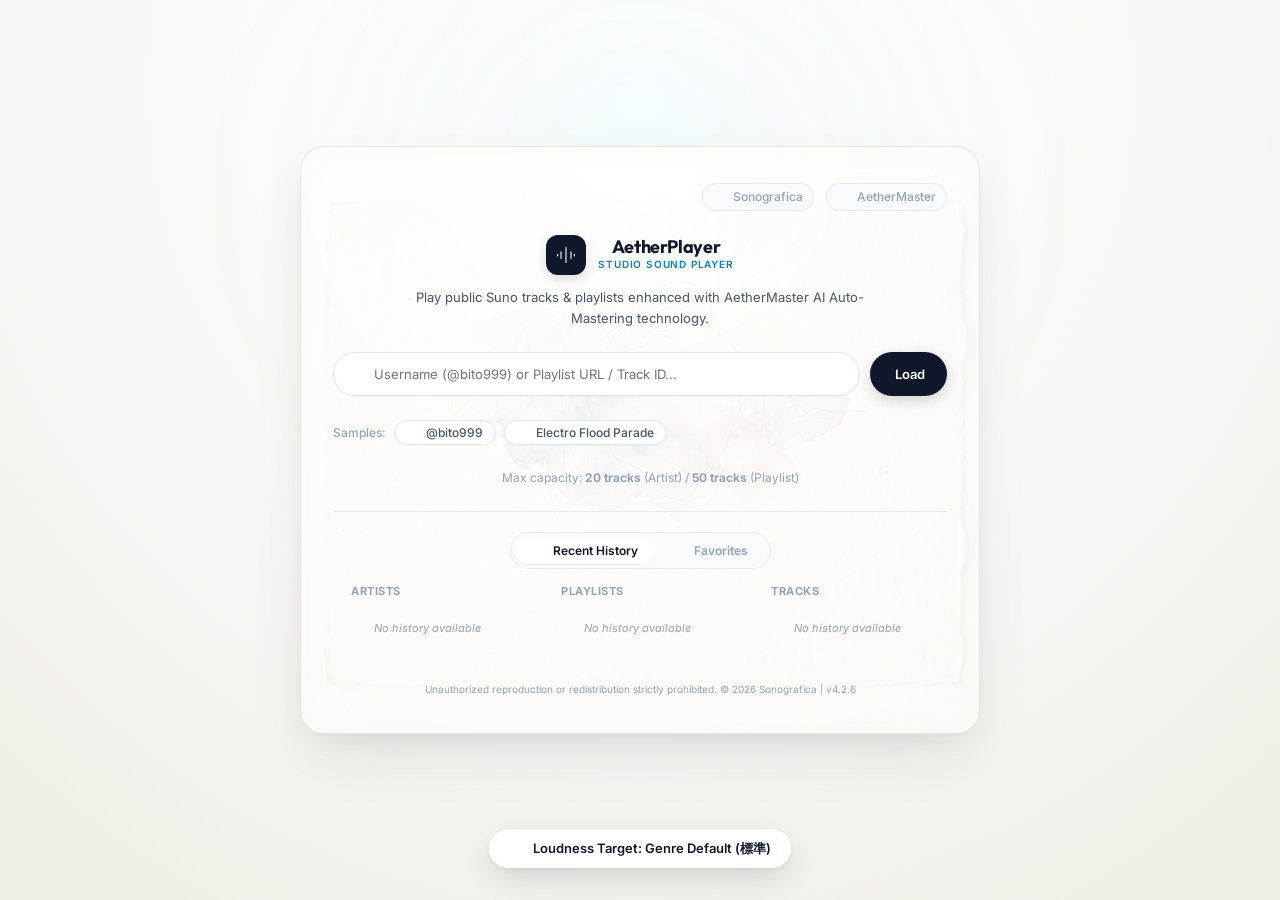
==== commit cab814fa: "Deploy v4.2.29: sync engine updates from app.js" ====
--- a/AETHER_PLAYER/index.html
+++ b/AETHER_PLAYER/index.html
@@ -1,4 +1,4 @@
-<!-- Version: 4.2.24 (Fine Art Studio Edition) -->
+<!-- Version: 4.2.29 (Fine Art Studio Edition) -->
 <!DOCTYPE html>
 <html lang="en">
 <head>
@@ -71,7 +71,7 @@
   <link href="https://fonts.googleapis.com/css2?family=Inter:wght@300;400;500;600;700&family=Outfit:wght@400;500;600;700;800&family=JetBrains+Mono:wght@400;600&display=swap" rel="stylesheet">
   
   <!-- Stylesheet -->
-  <link rel="stylesheet" href="styles.css?v=4.2.24">
+  <link rel="stylesheet" href="styles.css?v=4.2.29">
   
   <!-- Lucide Icons -->
   <script src="https://unpkg.com/lucide@latest"></script>
@@ -498,7 +498,7 @@
               <div class="player-footer-extra">
                 <div class="footer-dropdowns-row">
                   <div class="custom-select-wrapper mobile-preset-mode">
-                    <select id="mobile-preset-select" class="styled-select">
+                    <select id="mobile-preset-select" class="styled-select" title="Mastering Preset">
                       <option value="auto">✦ AI Auto (Default)</option>
                       <option value="pops">✦ Pops</option>
                       <option value="rnb">✦ R&B / Soul</option>
@@ -513,6 +513,15 @@
                       <option value="classic">✦ Classical</option>
                       <option value="jazz">✦ Jazz</option>
                       <option value="acoustic">✦ Acoustic</option>
+                    </select>
+                  </div>
+                  <div class="custom-select-wrapper mobile-loudness-mode">
+                    <select id="mobile-loudness-select" class="styled-select" title="Loudness Target">
+                      <option value="genre">💿 Genre (標準)</option>
+                      <option value="streaming">📻 Streaming (-14)</option>
+                      <option value="club">🔥 Club (-9 LUFS)</option>
+                      <option value="loud">⚡ Loud (-7 LUFS)</option>
+                      <option value="pure">🍃 Pure (-18 LUFS)</option>
                     </select>
                   </div>
                 </div>
@@ -597,6 +606,20 @@
               </div>
             </div>
 
+            <!-- Loudness Target Select -->
+            <div class="preset-selection-row">
+              <span class="preset-label">Loudness Target</span>
+              <div class="custom-select-wrapper">
+                <select id="loudness-select" class="preset-select styled-select">
+                  <option value="genre">💿 Genre Default (標準おすすめ)</option>
+                  <option value="streaming">📻 Streaming (-14 LUFS / Safe)</option>
+                  <option value="club">🔥 Club / Modern (-9 LUFS / Punchy)</option>
+                  <option value="loud">⚡ Loud & Punchy (-7 LUFS / Intense)</option>
+                  <option value="pure">🍃 Pure Dynamics (-18 LUFS / Flat)</option>
+                </select>
+              </div>
+            </div>
+
             <!-- AI Status HUD Card -->
             <div class="ai-status-hud card-nested">
               <div class="ai-status-row">
@@ -755,6 +778,6 @@
   </div>
 
   <!-- JS Scripts -->
-  <script type="module" src="player.js?v=4.2.24"></script>
+  <script type="module" src="player.js?v=4.2.29"></script>
 </body>
 </html>
--- a/AETHER_PLAYER/styles.css
+++ b/AETHER_PLAYER/styles.css
@@ -3,7 +3,7 @@
    Theme: Fine Art Watercolor & Handmade Paper Glass Deck
    Typography: Inter & Outfit
    Icons: Ultra-Refined Thin Lines (stroke-width: 1.25px)
-   Version: 4.2.24
+   Version: 4.2.29
    ========================================================================== */
 
 :root {
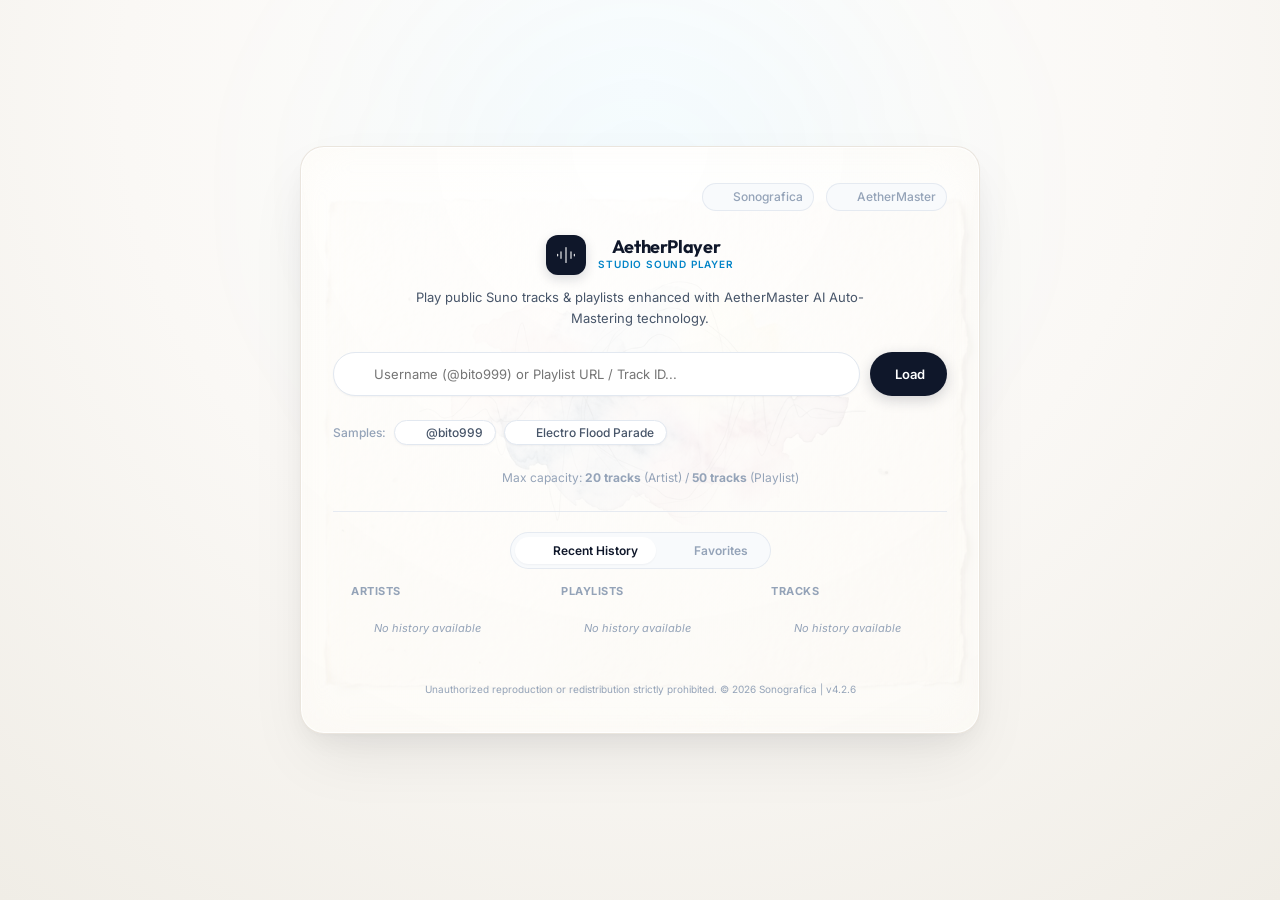
==== commit 206efe84: "Deploy v4.2.30: sync engine updates from app.js" ====
--- a/AETHER_PLAYER/index.html
+++ b/AETHER_PLAYER/index.html
@@ -1,4 +1,4 @@
-<!-- Version: 4.2.29 (Fine Art Studio Edition) -->
+<!-- Version: 4.2.30 (Fine Art Studio Edition) -->
 <!DOCTYPE html>
 <html lang="en">
 <head>
@@ -71,7 +71,7 @@
   <link href="https://fonts.googleapis.com/css2?family=Inter:wght@300;400;500;600;700&family=Outfit:wght@400;500;600;700;800&family=JetBrains+Mono:wght@400;600&display=swap" rel="stylesheet">
   
   <!-- Stylesheet -->
-  <link rel="stylesheet" href="styles.css?v=4.2.29">
+  <link rel="stylesheet" href="styles.css?v=4.2.30">
   
   <!-- Lucide Icons -->
   <script src="https://unpkg.com/lucide@latest"></script>
@@ -515,15 +515,6 @@
                       <option value="acoustic">✦ Acoustic</option>
                     </select>
                   </div>
-                  <div class="custom-select-wrapper mobile-loudness-mode">
-                    <select id="mobile-loudness-select" class="styled-select" title="Loudness Target">
-                      <option value="genre">💿 Genre (標準)</option>
-                      <option value="streaming">📻 Streaming (-14)</option>
-                      <option value="club">🔥 Club (-9 LUFS)</option>
-                      <option value="loud">⚡ Loud (-7 LUFS)</option>
-                      <option value="pure">🍃 Pure (-18 LUFS)</option>
-                    </select>
-                  </div>
                 </div>
 
                 <div class="player-mastering-control">
@@ -606,19 +597,6 @@
               </div>
             </div>
 
-            <!-- Loudness Target Select -->
-            <div class="preset-selection-row">
-              <span class="preset-label">Loudness Target</span>
-              <div class="custom-select-wrapper">
-                <select id="loudness-select" class="preset-select styled-select">
-                  <option value="genre">💿 Genre Default (標準おすすめ)</option>
-                  <option value="streaming">📻 Streaming (-14 LUFS / Safe)</option>
-                  <option value="club">🔥 Club / Modern (-9 LUFS / Punchy)</option>
-                  <option value="loud">⚡ Loud & Punchy (-7 LUFS / Intense)</option>
-                  <option value="pure">🍃 Pure Dynamics (-18 LUFS / Flat)</option>
-                </select>
-              </div>
-            </div>
 
             <!-- AI Status HUD Card -->
             <div class="ai-status-hud card-nested">
@@ -778,6 +756,6 @@
   </div>
 
   <!-- JS Scripts -->
-  <script type="module" src="player.js?v=4.2.29"></script>
+  <script type="module" src="player.js?v=4.2.30"></script>
 </body>
 </html>
--- a/AETHER_PLAYER/styles.css
+++ b/AETHER_PLAYER/styles.css
@@ -3,7 +3,7 @@
    Theme: Fine Art Watercolor & Handmade Paper Glass Deck
    Typography: Inter & Outfit
    Icons: Ultra-Refined Thin Lines (stroke-width: 1.25px)
-   Version: 4.2.29
+   Version: 4.2.30
    ========================================================================== */
 
 :root {
